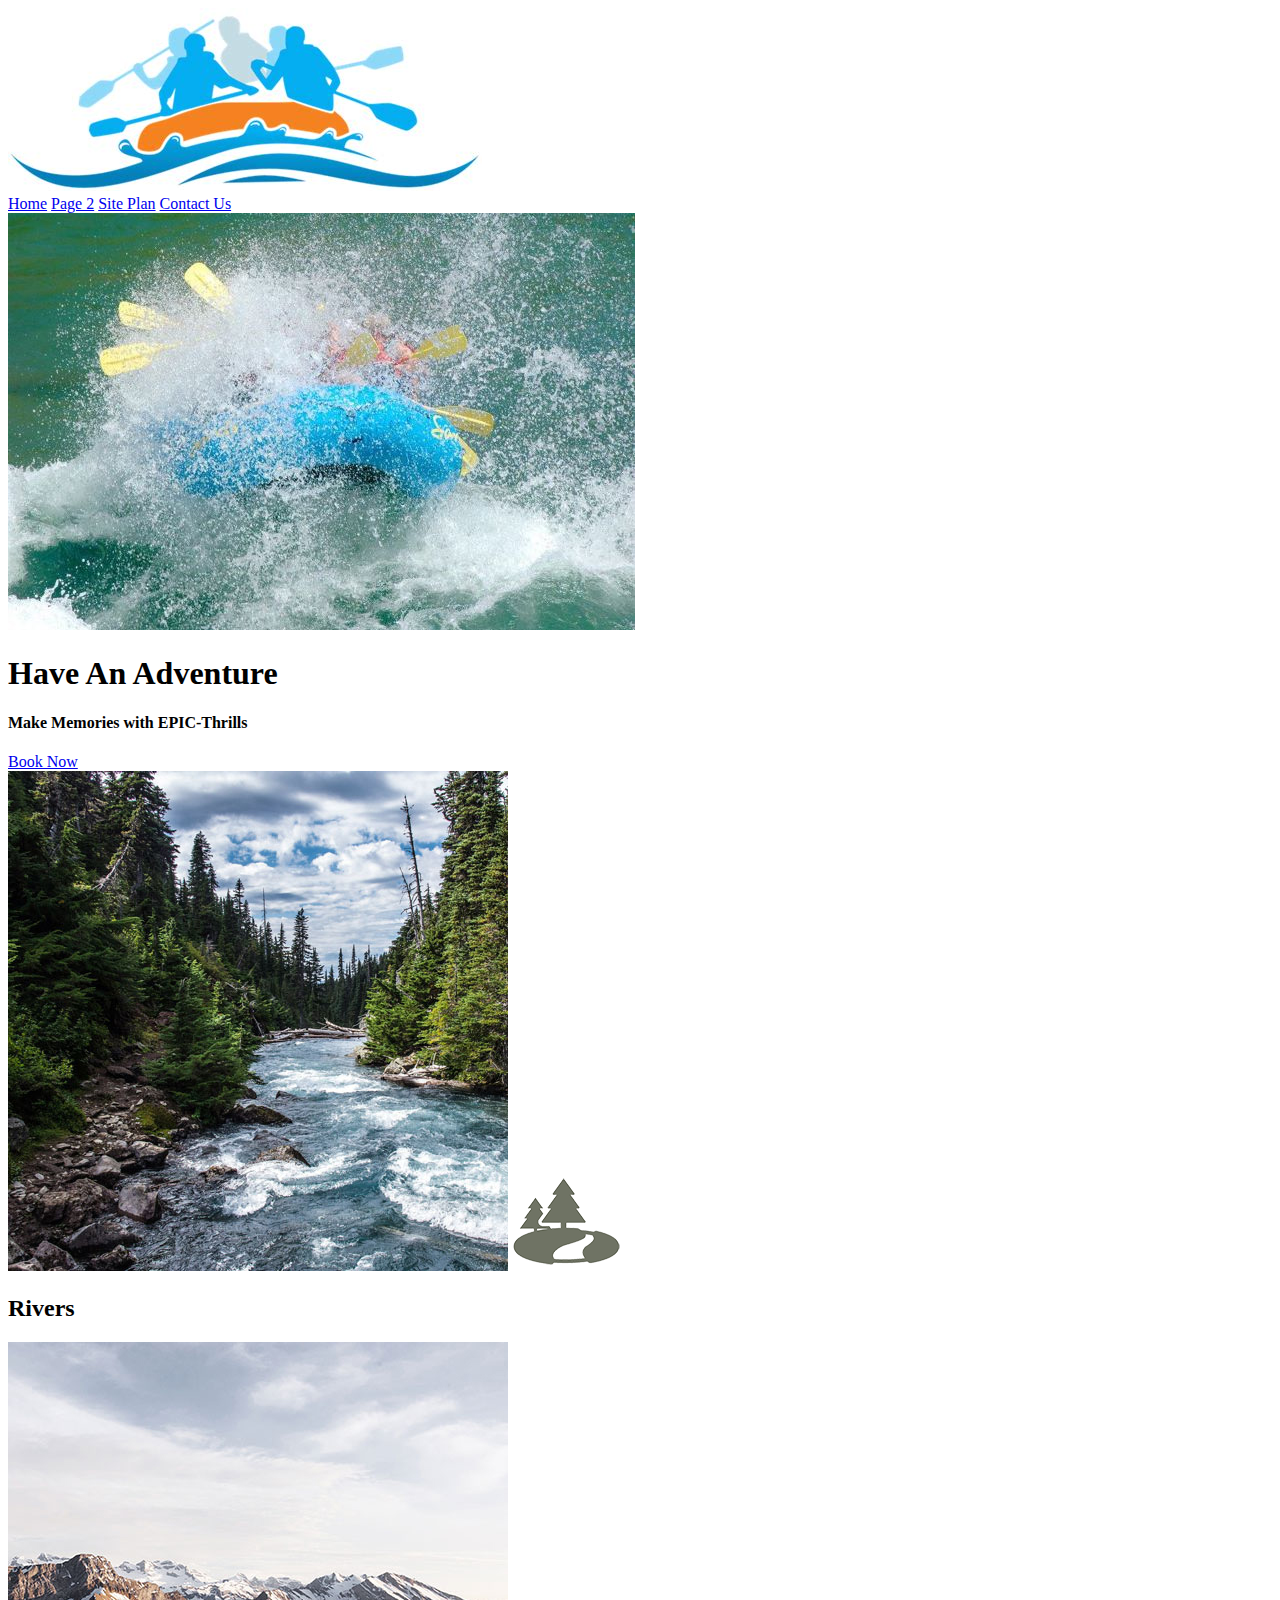
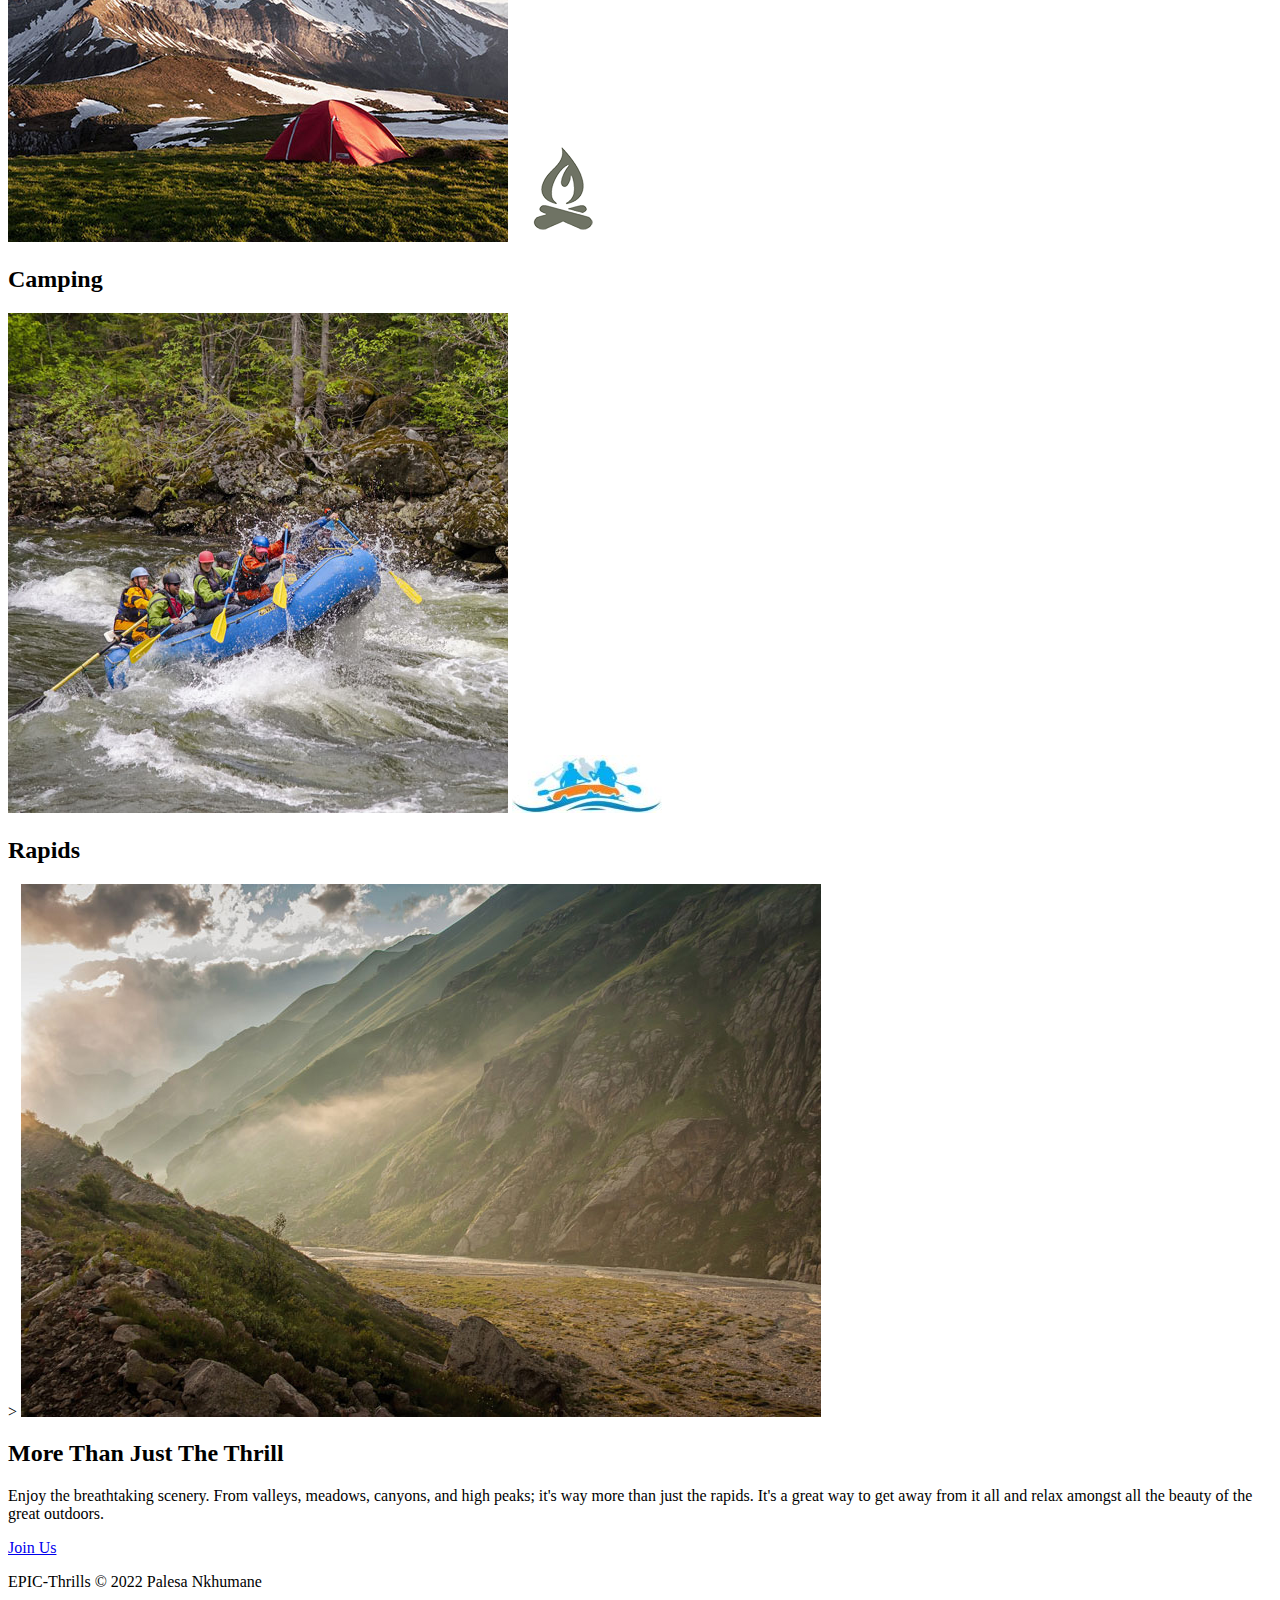
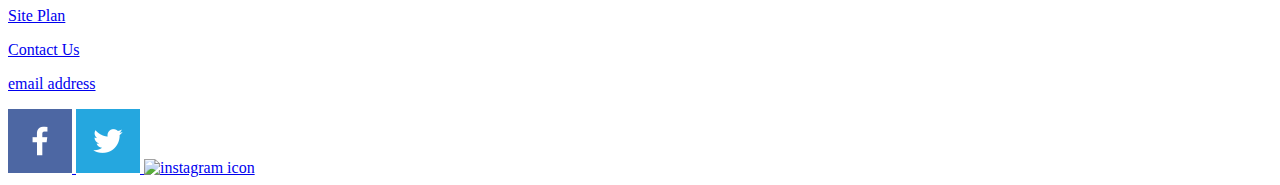
==== wwr/index.html @ 8d6c5cf0 "added photos and updated code" ====
<!DOCTYPE html>
<html lang="en">
<head>
    <meta charset="UTF-8">
    <meta http-equiv="X-UA-Compatible" content="IE=edge">
    <meta name="viewport" content="width=device-width, initial-scale=1.0">
    <title>Whitewater Rafting Vacations | EPIC-Thrills Adventures | Home</title>
</head>
<body>
    
    <header>
        <a id="logo link" href="index.html">
            <img class="logo" src="images/orange_raft_logo.jpg" alt="EPIC-Thrills Logo">
        </a>
        <nav>
            <a href="index.html">Home</a>
            <a href="#">Page 2</a>
            <a href="site-plan-rafting.html">Site Plan</a>
            <a href="contactus.html ">Contact Us</a>
        </nav>
    </header>  

    <div id="hero">
        <div id="hero-box">
            <img id="hero-img" src="images/white_water1.jpg" alt="people enjoying white water rafting">
        </div>

        <section id="hero-msg">
            <h1 class="home-title">Have An Adventure</h1>
            <h4>Make Memories with EPIC-Thrills </h4>
            <div class='button-box'>
                <a class='book' href="rates.html">Book Now</a>
            </div>
        </section>
    </div>

    <main class="home-grid">
        <section class="rivers-card">
            <img class="card-img" src="images/rivers.jpg" alt="river in forest">
            <img class="icon" src="images/river_icon.png" alt="river icon">
            <h2>Rivers</h2>
        </section>

        <section class="camping-card">
            <img class="card-img" src="images/camping.jpg" alt="tent in mountains">
            <img class="icon" src="images/fire_icon.png" alt="fire icon">
            <h2>Camping</h2>
        </section>

        <section class="rapids-card">
            <img class="card-img" src="images/rapids.jpg" alt="rafting boat">
            <img class="icon" src="images/icon_orange_raft.jpg" alt="oars icon">
            <h2>Rapids</h2>
        </section>>    

        <img class="mountains" src="images/mountains.jpg" alt="Misty mountains">
    <section class="msg">
        <h2>More Than Just The Thrill</h2>
        <p>Enjoy the breathtaking scenery. From valleys, meadows, canyons, and high peaks; it's way more than just the rapids. It's a great way to get away from it all and relax amongst all the beauty of the great outdoors. </p>
        <a class='join' href="rivers.html">Join Us</a>
    </section>     
    </main>

    <footer>
        <p>EPIC-Thrills &copy; 2022 Palesa Nkhumane</p>
        <p><a href="site-plan-rafting.html">Site Plan</a></p>
        <p><a href="contactus.html">Contact Us</a></p>
        <p><a href= "mailto:palesa@epicthrillsadventures.com"> email address </a></p>

        <div class="social">
            <a href="https://facebook.com">
                <img src="images/facebook.png" alt="fb icon">
            </a>
            <a href="https://twitter.com">
                <img src="images/twitter.png" alt="twitter icon">
            </a>
            <a href="https://instagram.com">
                <img src="images/instagram.png" alt="instagram icon">
            </a>
        </div>  
    </footer>

</body>
</html>
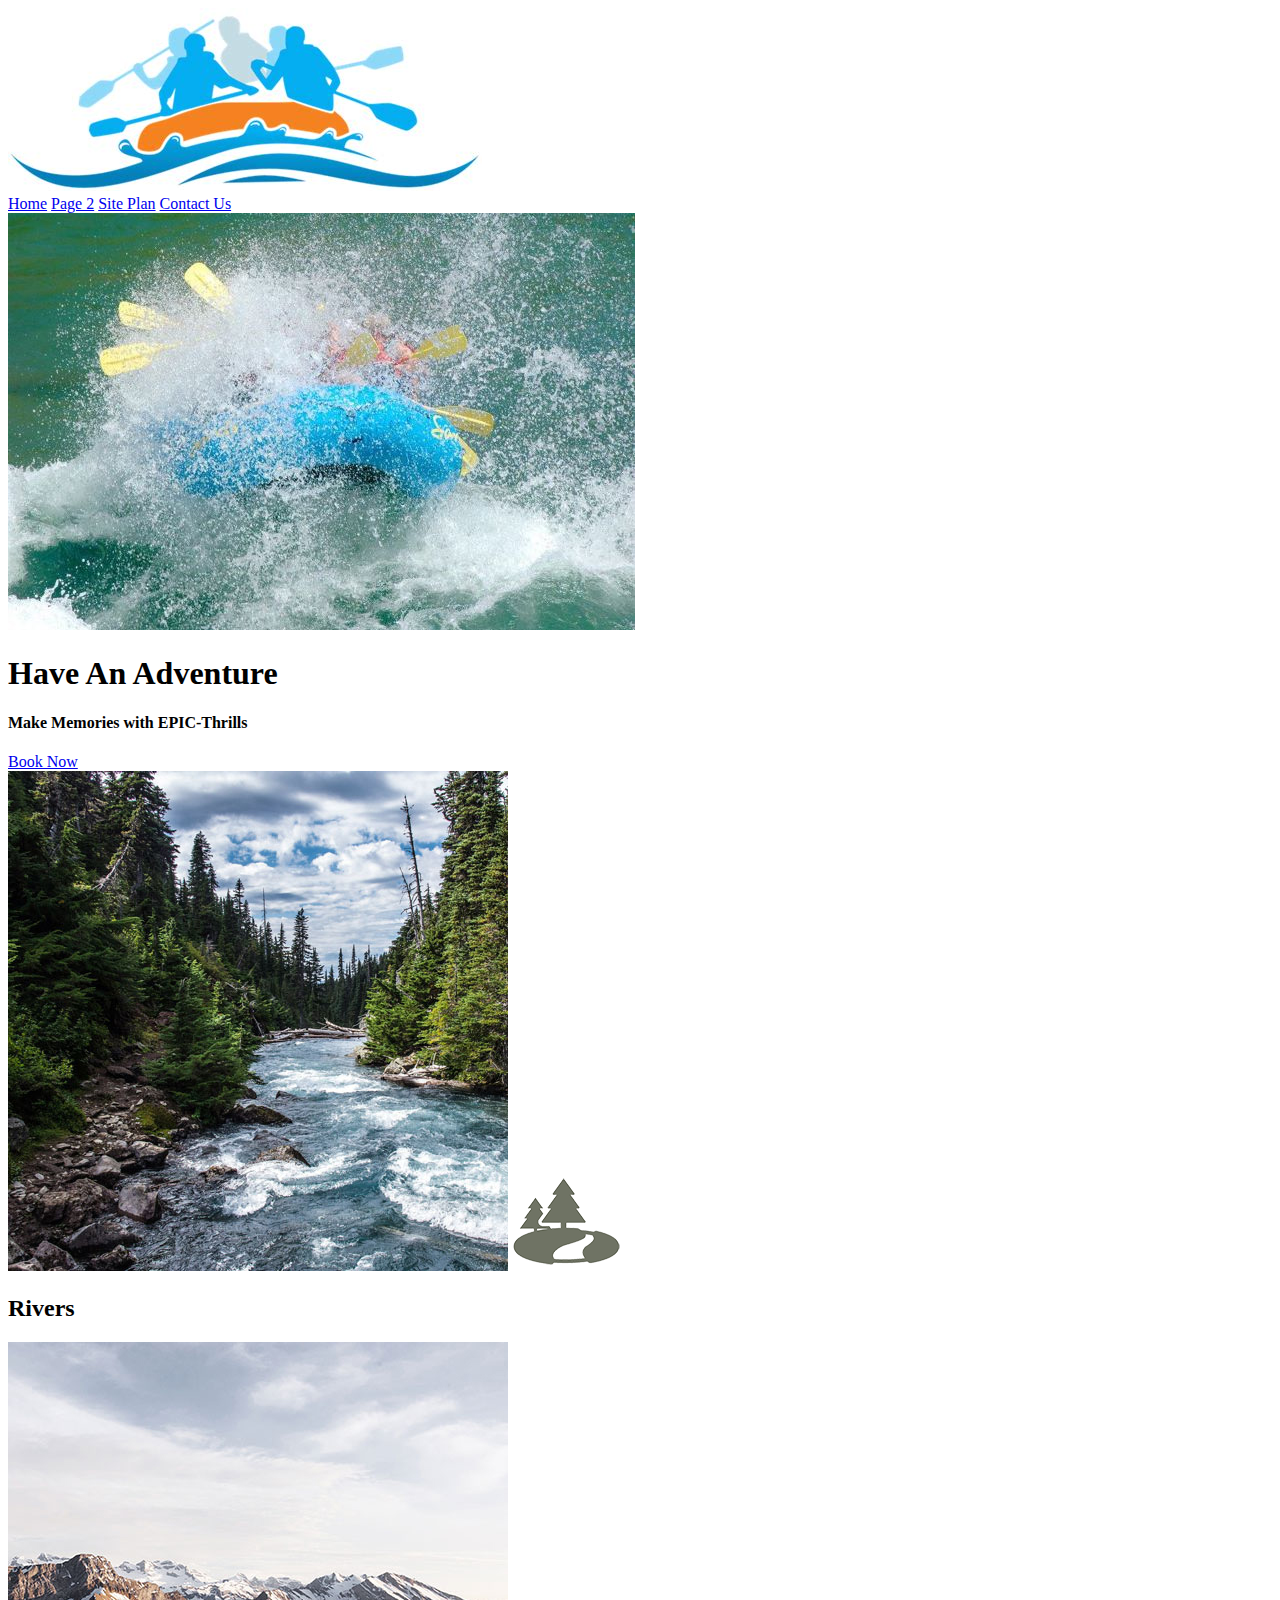
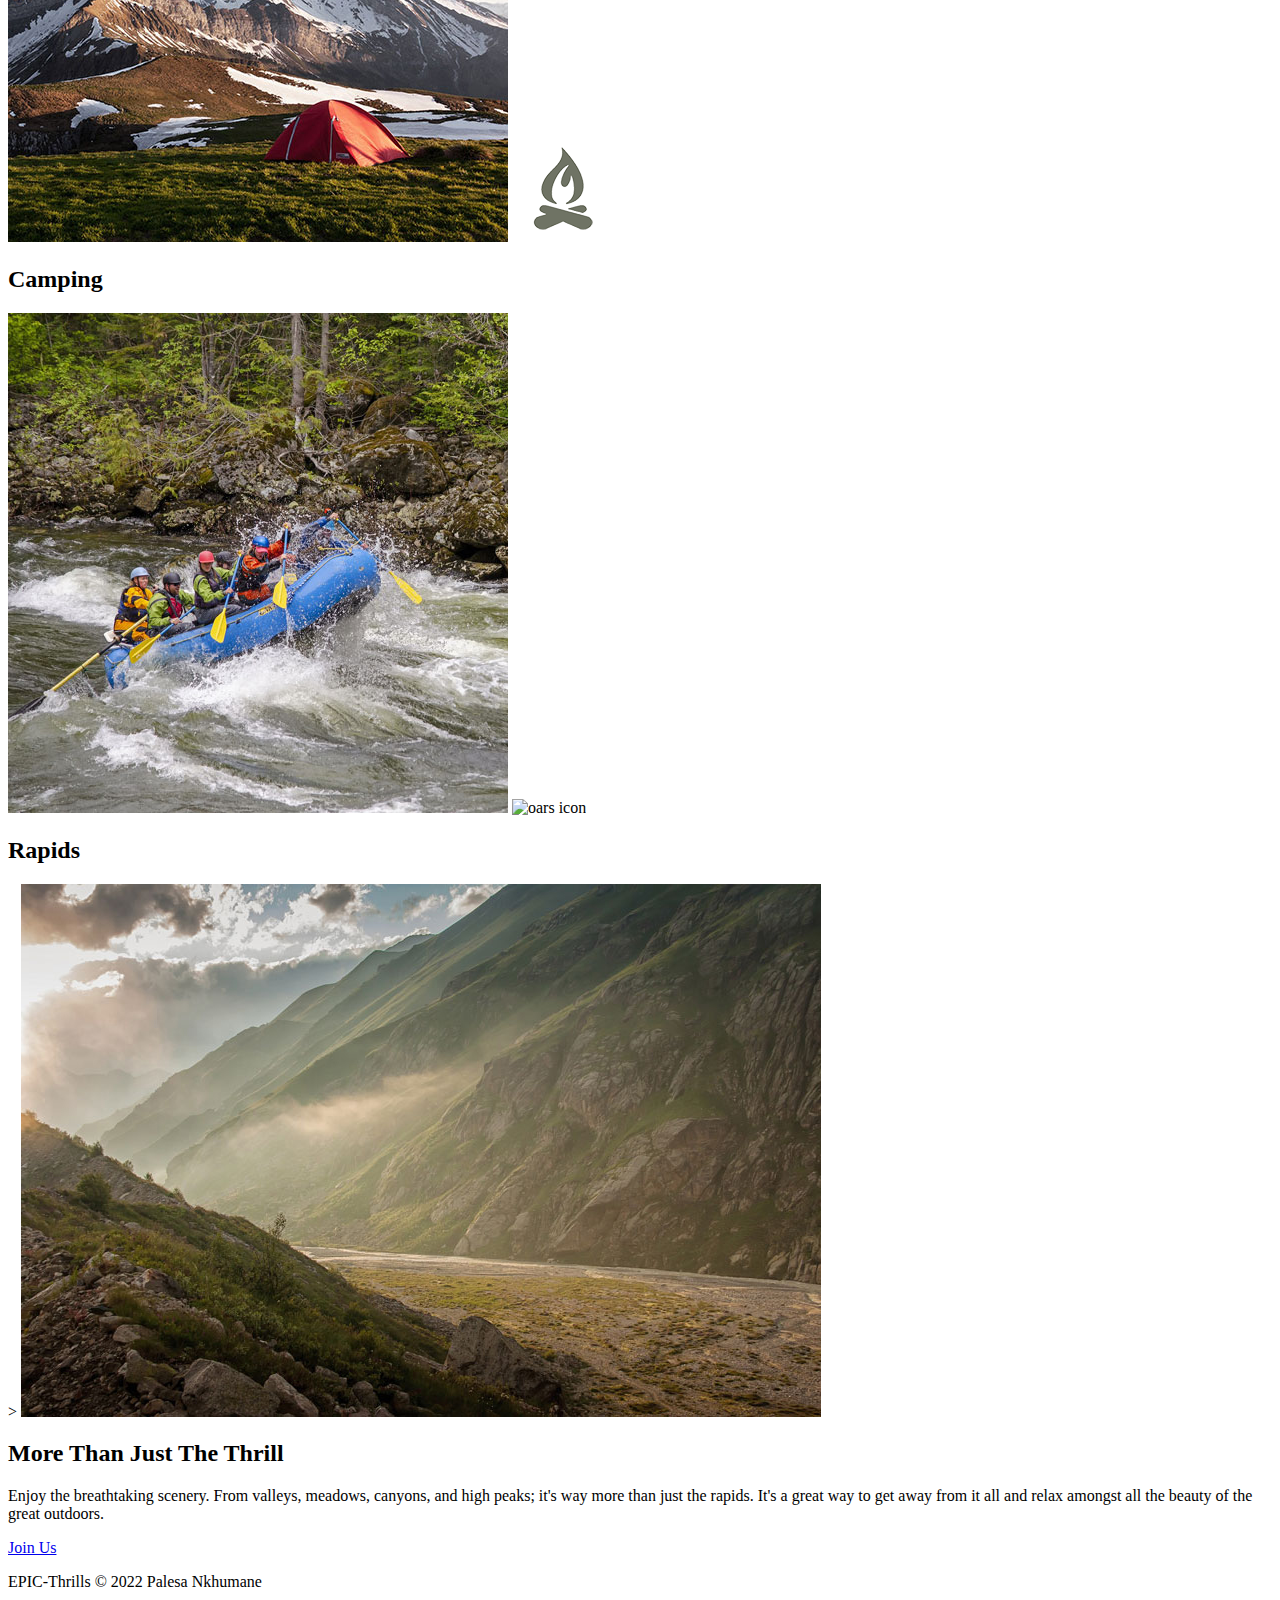
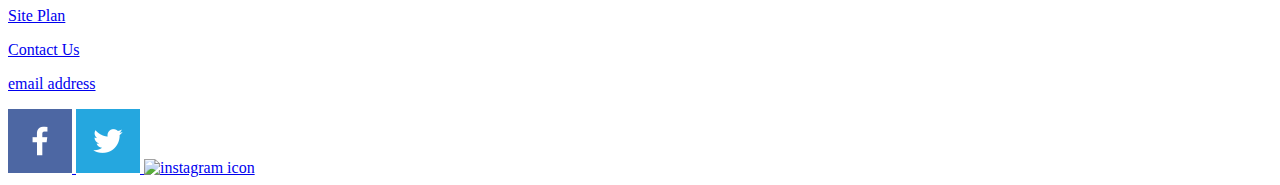
==== commit f35fdfea: "updates" ====
--- a/wwr/index.html
+++ b/wwr/index.html
@@ -49,7 +49,7 @@
 
         <section class="rapids-card">
             <img class="card-img" src="images/rapids.jpg" alt="rafting boat">
-            <img class="icon" src="images/icon_orange_raft.jpg" alt="oars icon">
+            <img class="icon" src="images/oars.png" alt="oars icon">
             <h2>Rapids</h2>
         </section>>    
 
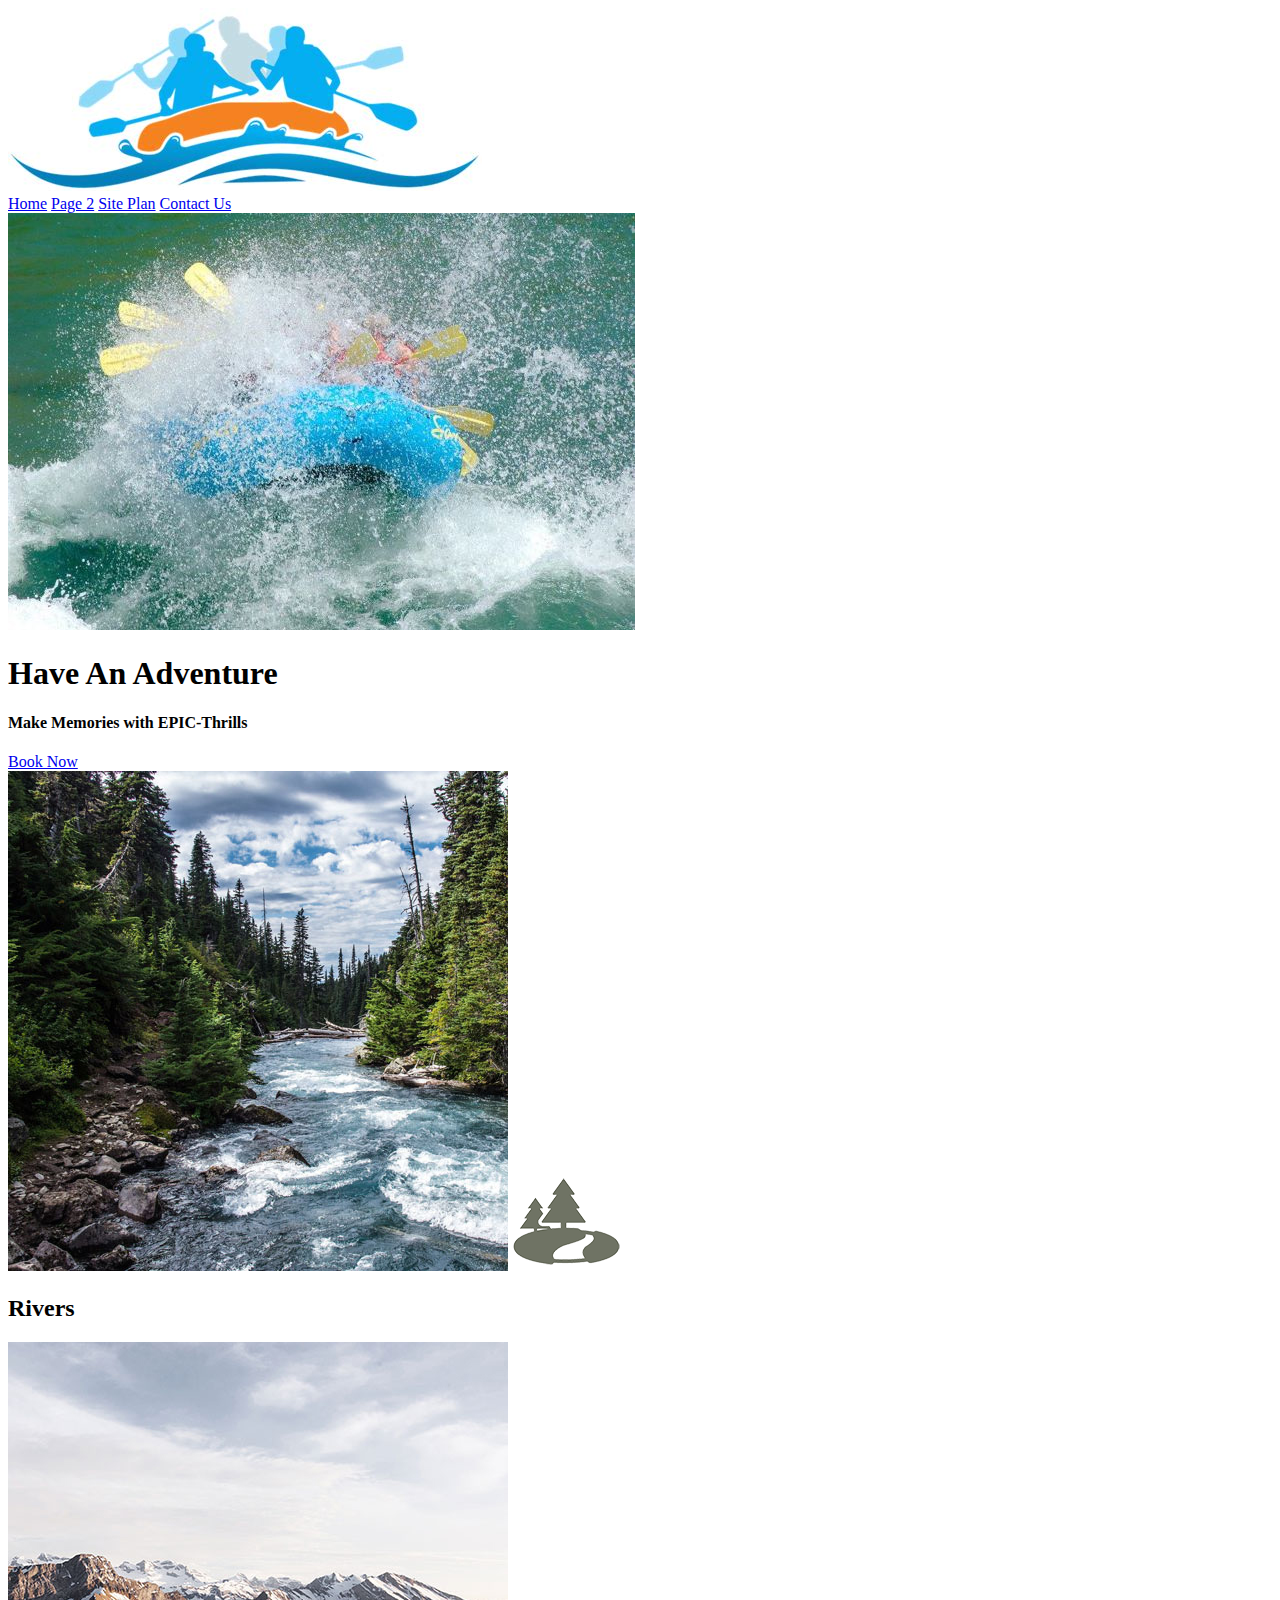
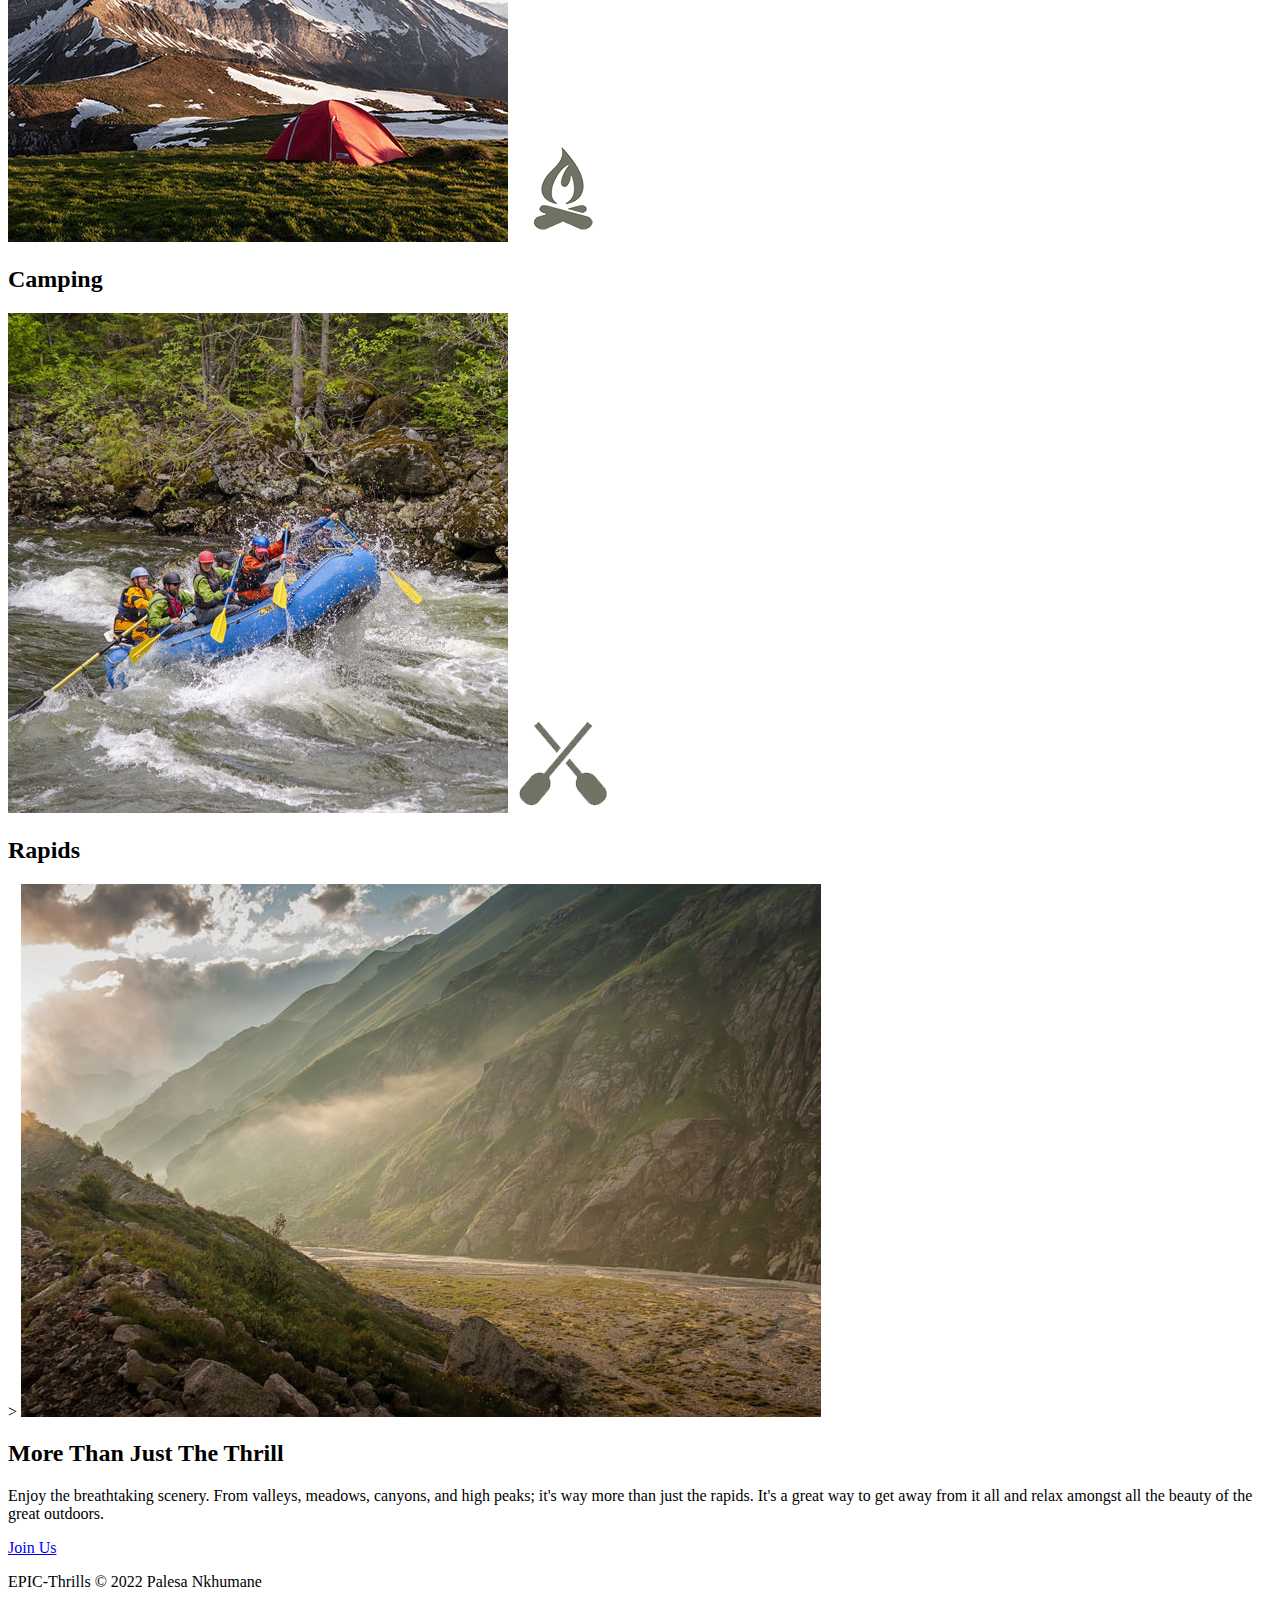
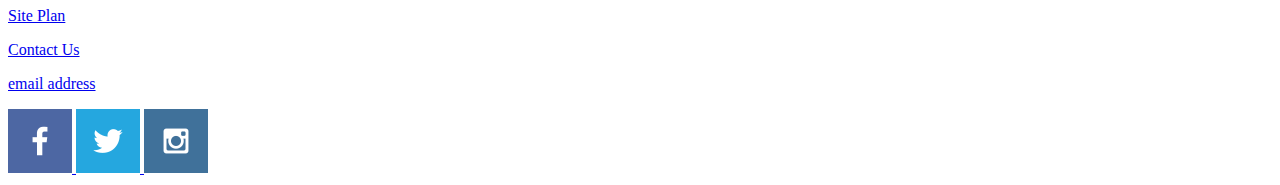
==== commit f91aeea5: "errors" ====
--- a/wwr/index.html
+++ b/wwr/index.html
@@ -9,7 +9,7 @@
 <body>
     
     <header>
-        <a id="logo link" href="index.html">
+        <a id="logo_link" href="index.html">
             <img class="logo" src="images/orange_raft_logo.jpg" alt="EPIC-Thrills Logo">
         </a>
         <nav>
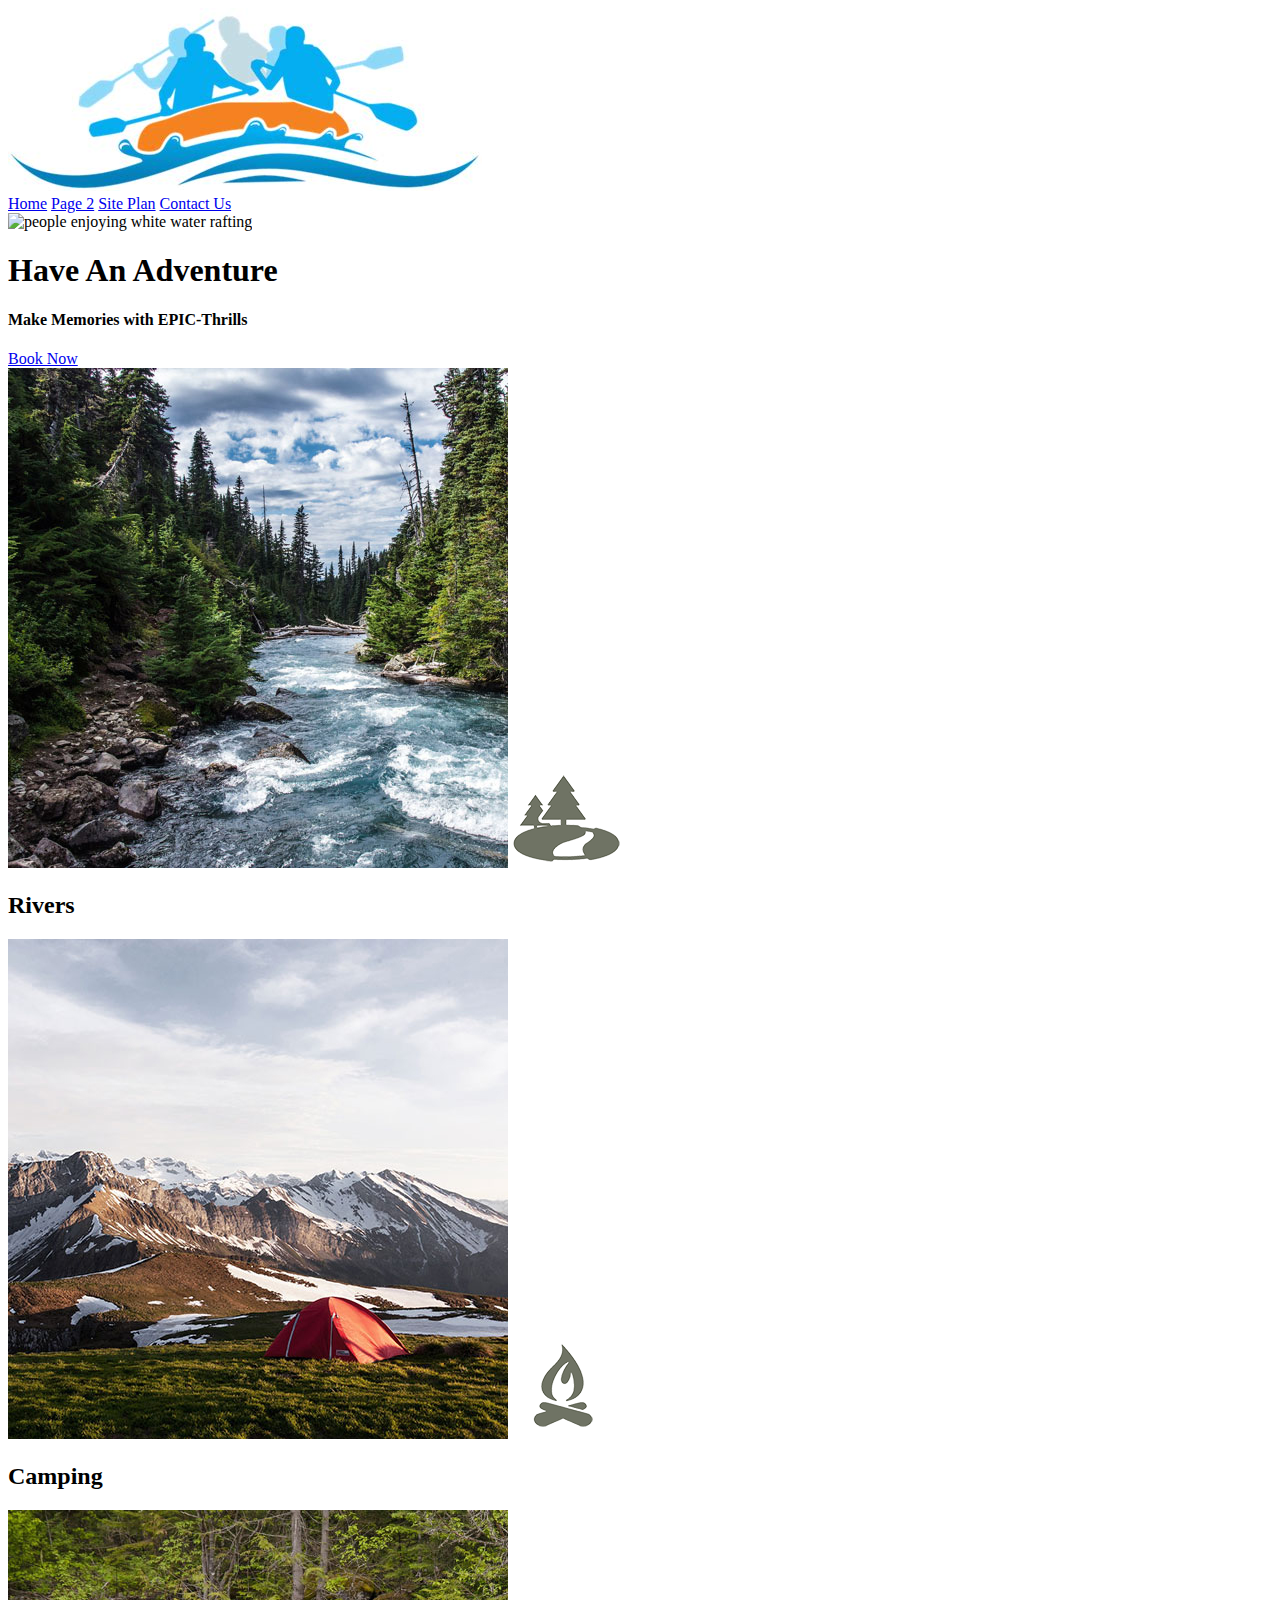
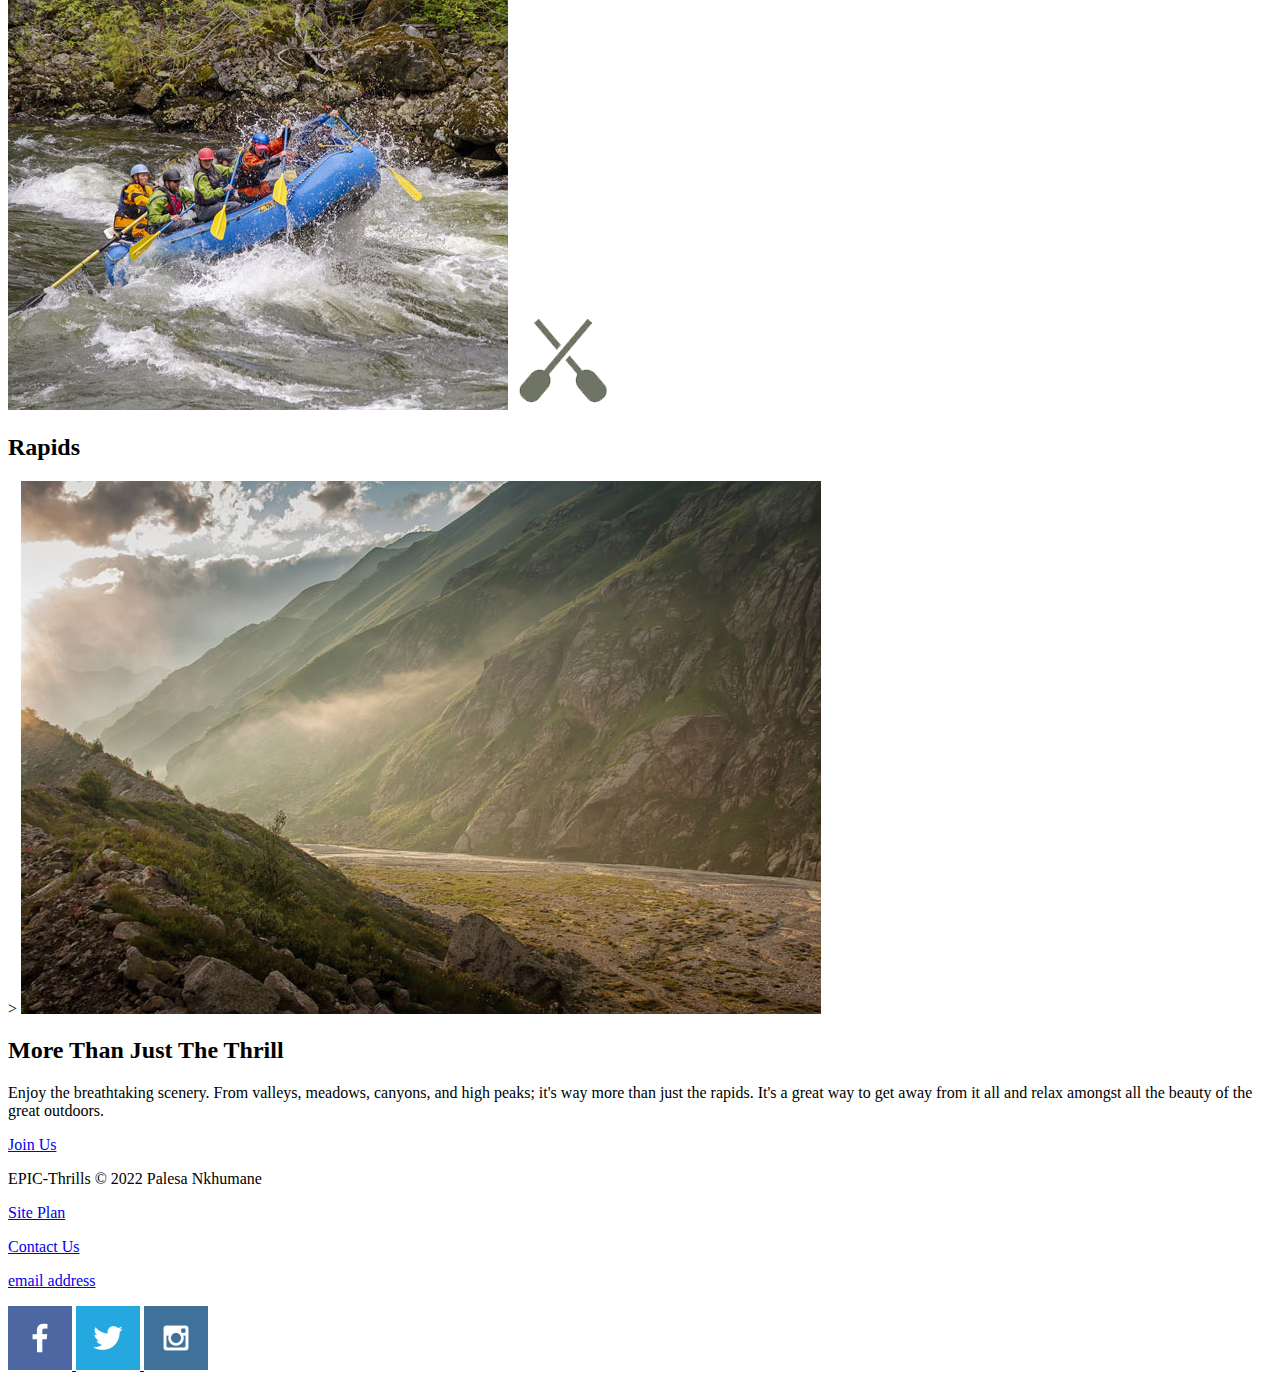
==== commit 99e4598a: "new photo" ====
--- a/wwr/index.html
+++ b/wwr/index.html
@@ -22,7 +22,7 @@
 
     <div id="hero">
         <div id="hero-box">
-            <img id="hero-img" src="images/white_water1.jpg" alt="people enjoying white water rafting">
+            <img id="hero-img" src="images/rafting.jpg" alt="people enjoying white water rafting">
         </div>
 
         <section id="hero-msg">
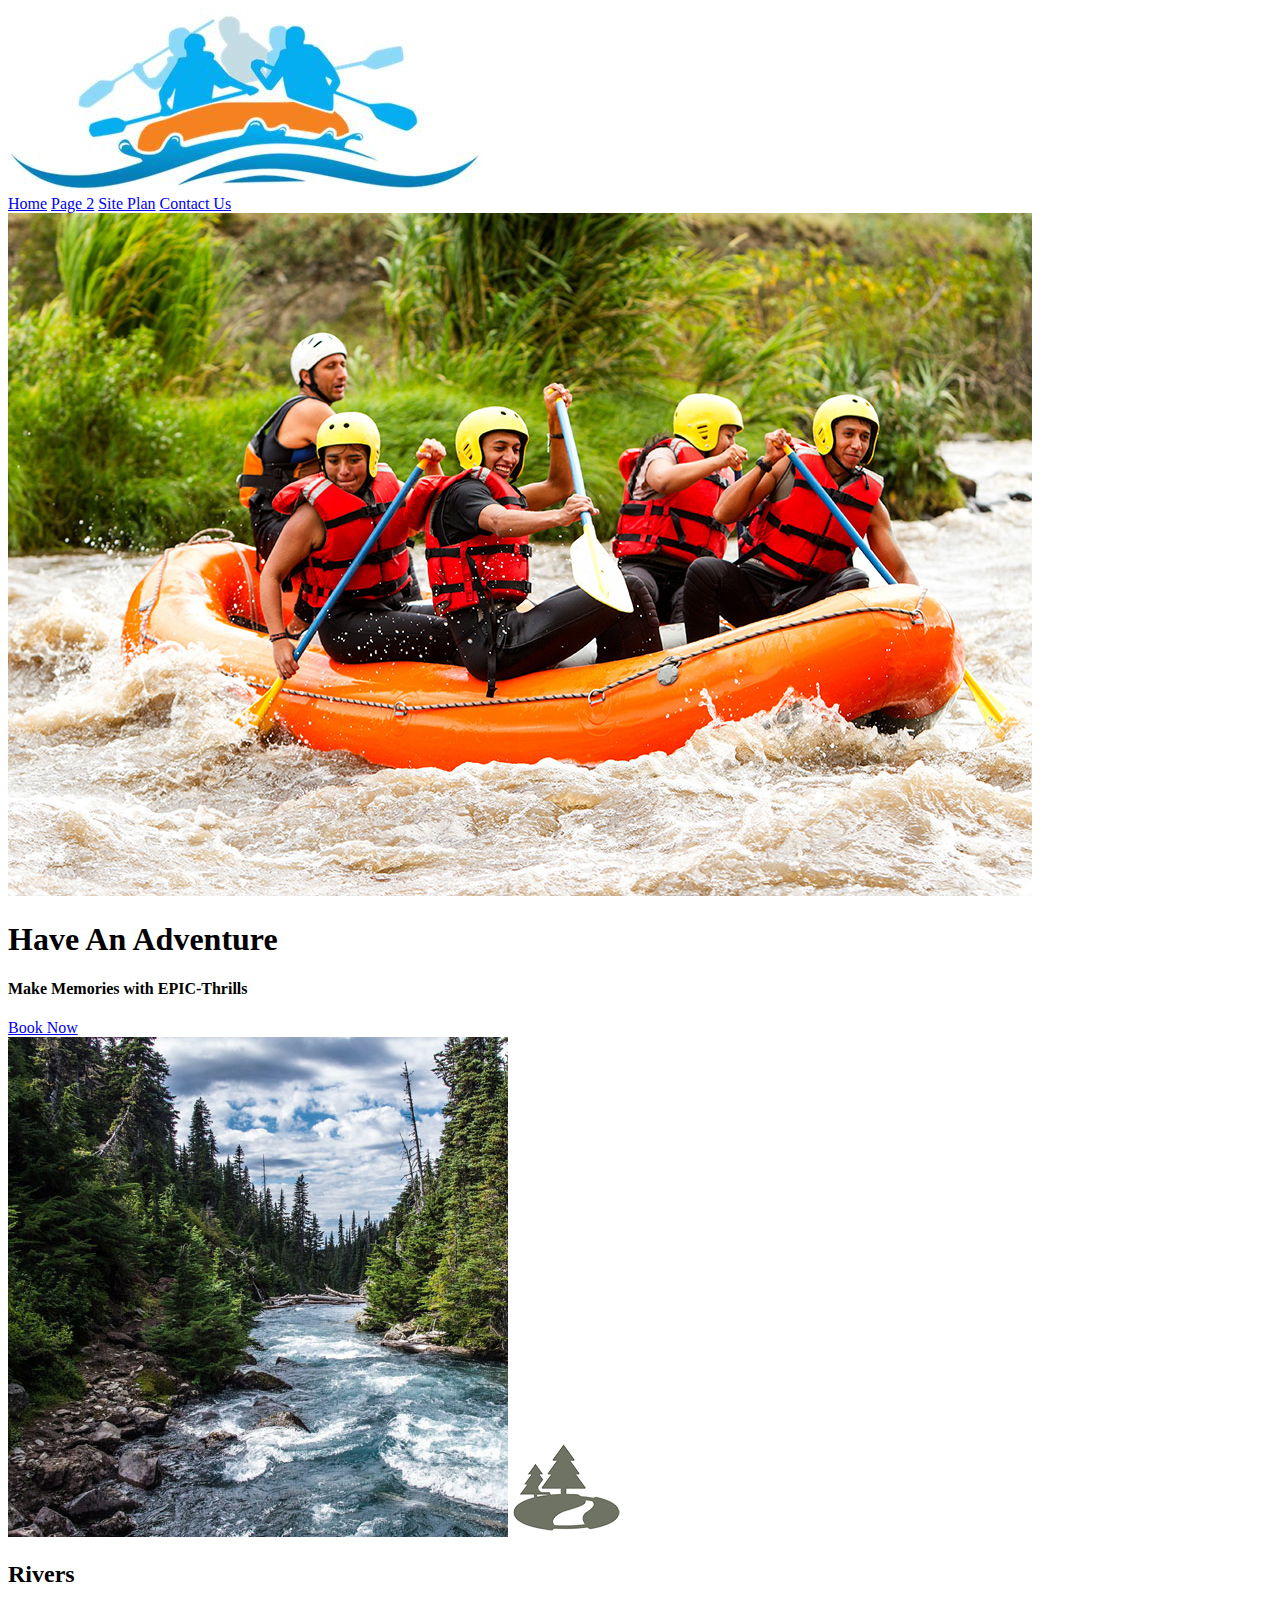
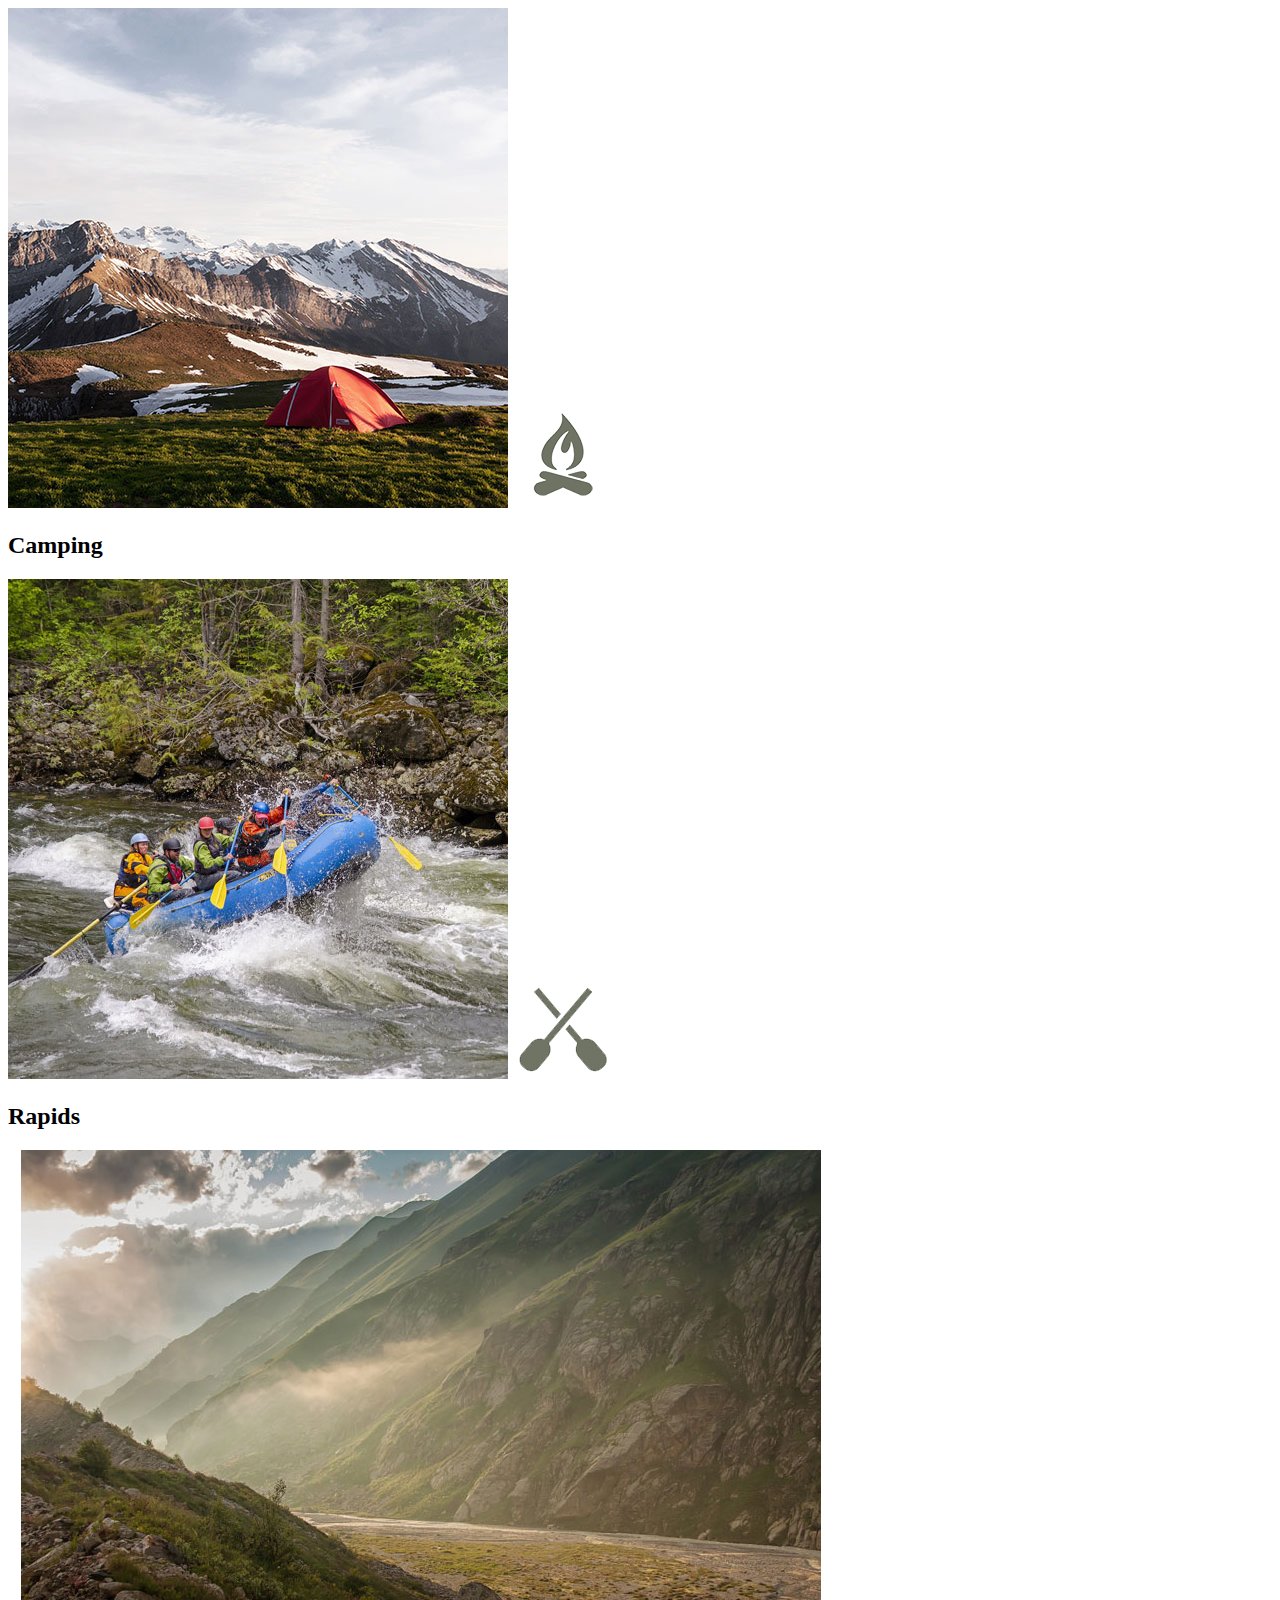
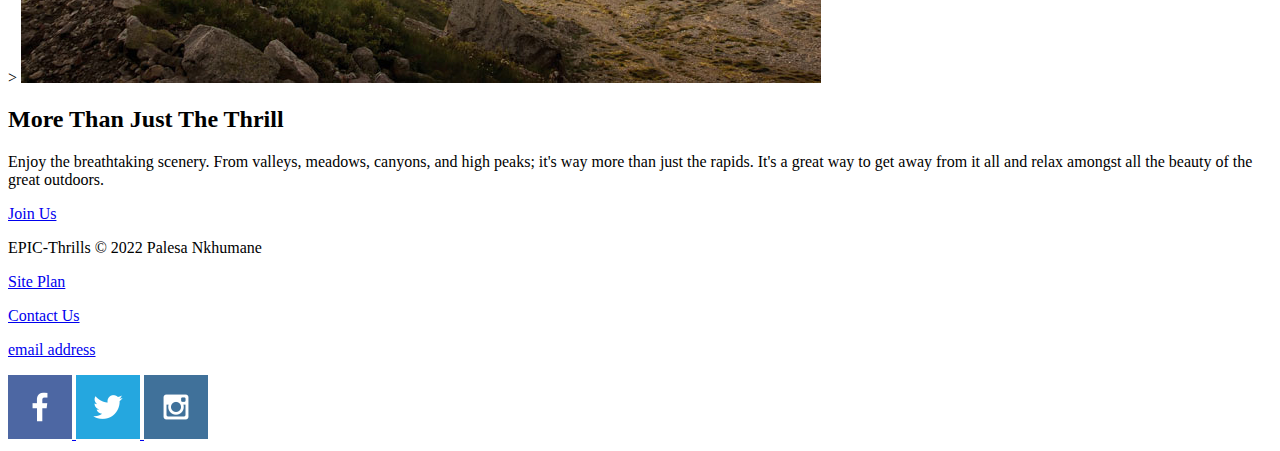
==== commit 0583a4a8: "link to css" ====
--- a/wwr/index.html
+++ b/wwr/index.html
@@ -5,6 +5,7 @@
     <meta http-equiv="X-UA-Compatible" content="IE=edge">
     <meta name="viewport" content="width=device-width, initial-scale=1.0">
     <title>Whitewater Rafting Vacations | EPIC-Thrills Adventures | Home</title>
+    <link rel="stylesheet" href="styles/style.css">
 </head>
 <body>
     
@@ -68,13 +69,13 @@
         <p><a href= "mailto:palesa@epicthrillsadventures.com"> email address </a></p>
 
         <div class="social">
-            <a href="https://facebook.com">
+            <a href="https://facebook.com" target="_blank">
                 <img src="images/facebook.png" alt="fb icon">
             </a>
-            <a href="https://twitter.com">
+            <a href="https://twitter.com" target="_blank">
                 <img src="images/twitter.png" alt="twitter icon">
             </a>
-            <a href="https://instagram.com">
+            <a href="https://instagram.com" target="_blank">
                 <img src="images/instagram.png" alt="instagram icon">
             </a>
         </div>  
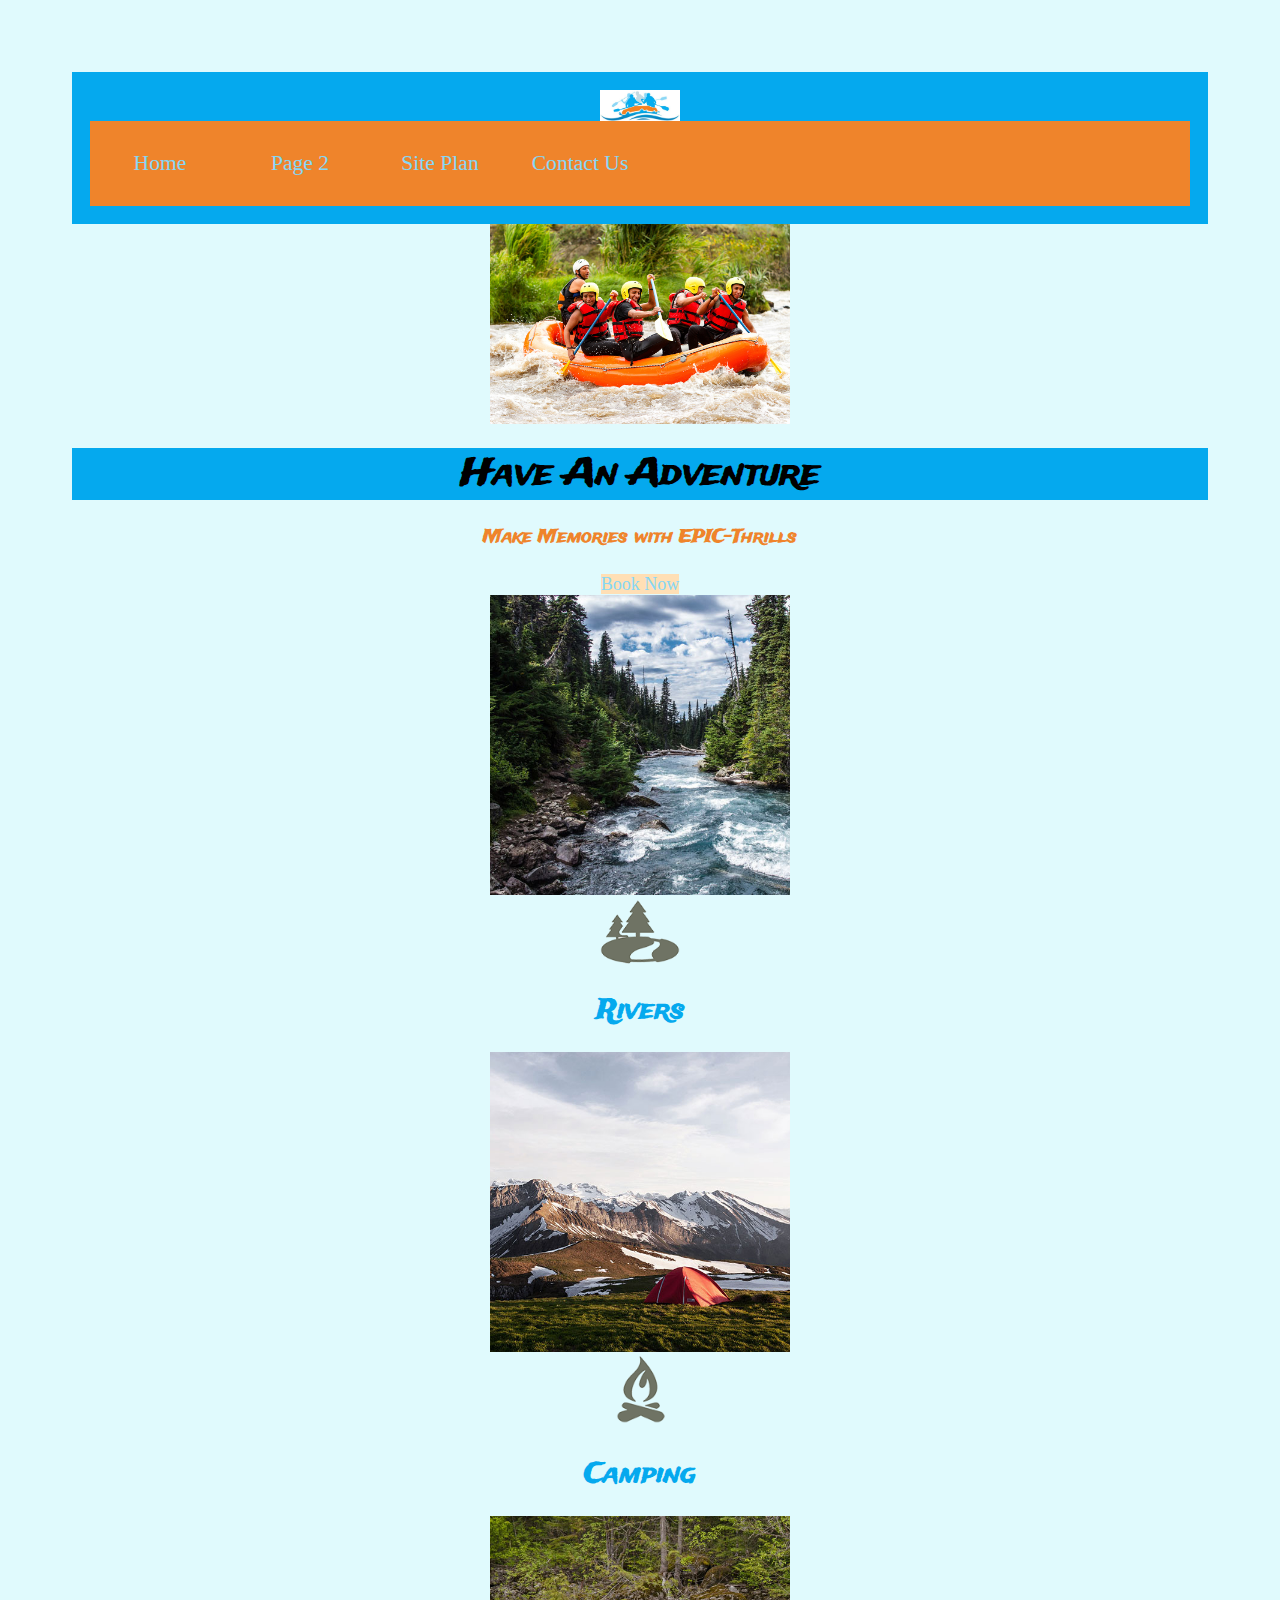
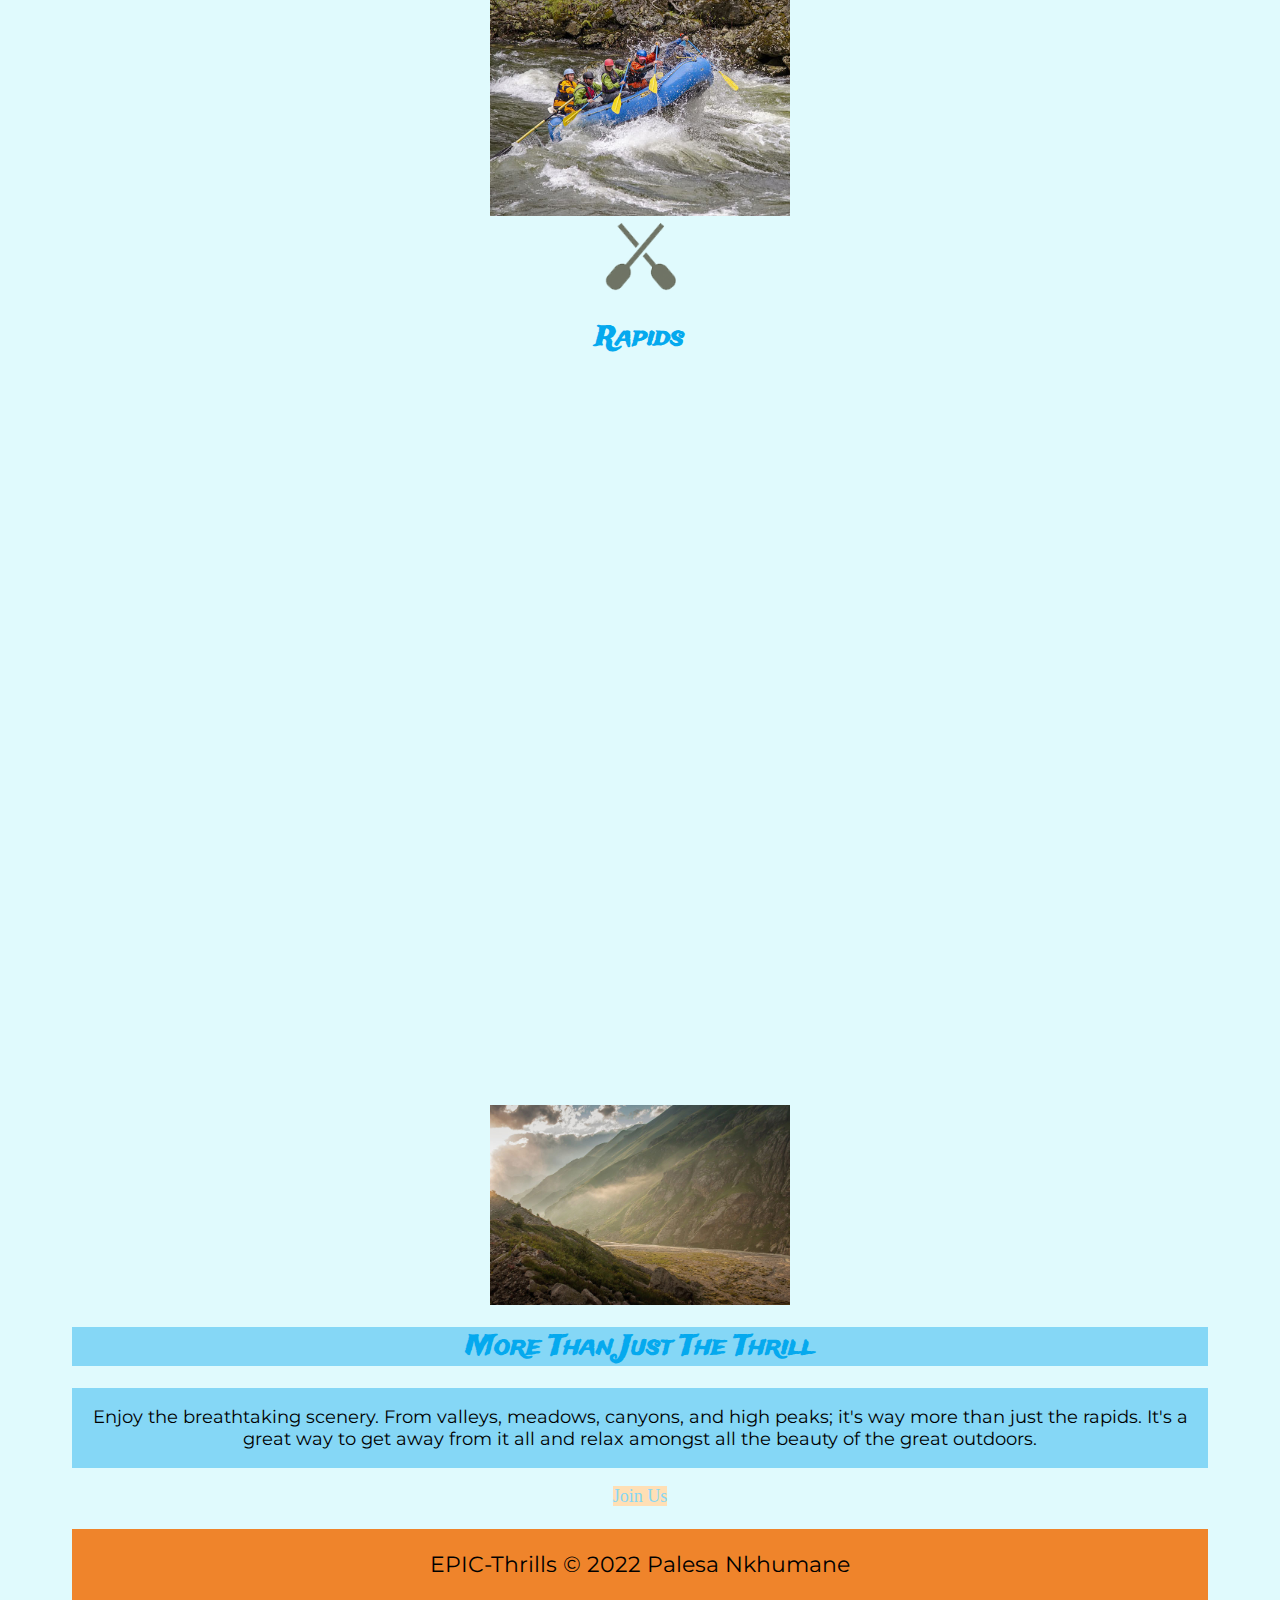
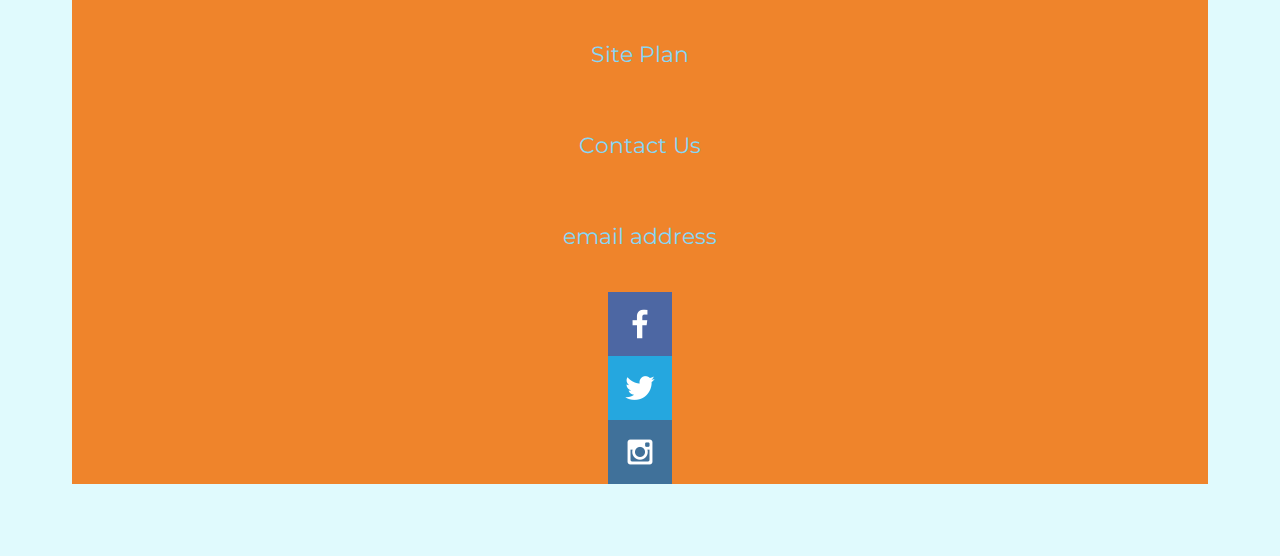
==== commit ffc044d7: "w4 work" ====
--- a/wwr/index.html
+++ b/wwr/index.html
@@ -5,81 +5,90 @@
     <meta http-equiv="X-UA-Compatible" content="IE=edge">
     <meta name="viewport" content="width=device-width, initial-scale=1.0">
     <title>Whitewater Rafting Vacations | EPIC-Thrills Adventures | Home</title>
+    <link rel="stylesheet" href="styles/site-plan-rafting.css">
     <link rel="stylesheet" href="styles/style.css">
 </head>
 <body>
+    <div id="content">
     
-    <header>
-        <a id="logo_link" href="index.html">
-            <img class="logo" src="images/orange_raft_logo.jpg" alt="EPIC-Thrills Logo">
-        </a>
-        <nav>
-            <a href="index.html">Home</a>
-            <a href="#">Page 2</a>
-            <a href="site-plan-rafting.html">Site Plan</a>
-            <a href="contactus.html ">Contact Us</a>
-        </nav>
-    </header>  
+        <header>
+            <a id="logo_link" href="index.html">
+                <img class="logo" src="images/orange_raft_logo.jpg" alt="EPIC-Thrills Logo">
+            </a>
+            <nav>
+                <a href="index.html">Home</a>
+                <a href="#">Page 2</a>
+                <a href="site-plan-rafting.html">Site Plan</a>
+                <a href="contactus.html ">Contact Us</a>
+            </nav>
+        </header>  
 
-    <div id="hero">
-        <div id="hero-box">
-            <img id="hero-img" src="images/rafting.jpg" alt="people enjoying white water rafting">
+        <div id="hero">
+            <div id="hero-box">
+                <img id="hero-img" src="images/rafting.jpg" alt="people enjoying white water rafting">
+            </div>
+
+            <section id="hero-msg">
+                <h1 class="home-title">Have An Adventure</h1>
+                <h4>Make Memories with EPIC-Thrills </h4>
+                <div class='button-box'>
+                    <a class='book' href="rates.html">Book Now</a>
+                </div>
+            </section>
+            
         </div>
 
-        <section id="hero-msg">
-            <h1 class="home-title">Have An Adventure</h1>
-            <h4>Make Memories with EPIC-Thrills </h4>
-            <div class='button-box'>
-                <a class='book' href="rates.html">Book Now</a>
-            </div>
-        </section>
+        <main class="home-grid">
+            <section class="rivers-card">
+                <img class="card-img" src="images/rivers.jpg" alt="river in forest">
+                <img class="icon" src="images/river_icon.png" alt="river icon">
+                <h2>Rivers</h2>
+            </section>
+
+            <section class="camping-card">
+                <img class="card-img" src="images/camping.jpg" alt="tent in mountains">
+                <img class="icon" src="images/fire_icon.png" alt="fire icon">
+                <h2>Camping</h2>
+            </section>
+
+            <section class="rapids-card">
+                <img class="card-img" src="images/rapids.jpg" alt="rafting boat">
+                <img class="icon" src="images/oars.png" alt="oars icon">
+                <h2>Rapids</h2>
+            </section>
+            
+            <div id=background></div>
+
+            <img class="mountains" src="images/mountains.jpg" alt="Misty mountains">
+            <section class="msg">
+            <h2>More Than Just The Thrill</h2>
+            <p>Enjoy the breathtaking scenery. From valleys, meadows, canyons, and high peaks; it's way more than just the rapids. It's a great way to get away from it all and relax amongst all the beauty of the great outdoors. </p>
+            <a class='join' href="rivers.html">Join Us</a>
+            </section>     
+        </main>
+
+        <footer>
+            <p>EPIC-Thrills &copy; 2022 Palesa Nkhumane</p>
+            <p><a href="site-plan-rafting.html">Site Plan</a></p>
+            <p><a href="contactus.html">Contact Us</a></p>
+            <p><a href= "mailto:palesa@epicthrillsadventures.com"> email address </a></p>
+
+            <div class="social">
+                <a href="https://facebook.com" target="_blank">
+                    <img src="images/facebook.png" alt="fb icon">
+                </a>
+                <a href="https://twitter.com" target="_blank">
+                    <img src="images/twitter.png" alt="twitter icon">
+                </a>
+                <a href="https://instagram.com" target="_blank">
+                    <img src="images/instagram.png" alt="instagram icon">
+                </a>
+           
+            </div>  
+        
+        </footer>
+    
     </div>
-
-    <main class="home-grid">
-        <section class="rivers-card">
-            <img class="card-img" src="images/rivers.jpg" alt="river in forest">
-            <img class="icon" src="images/river_icon.png" alt="river icon">
-            <h2>Rivers</h2>
-        </section>
-
-        <section class="camping-card">
-            <img class="card-img" src="images/camping.jpg" alt="tent in mountains">
-            <img class="icon" src="images/fire_icon.png" alt="fire icon">
-            <h2>Camping</h2>
-        </section>
-
-        <section class="rapids-card">
-            <img class="card-img" src="images/rapids.jpg" alt="rafting boat">
-            <img class="icon" src="images/oars.png" alt="oars icon">
-            <h2>Rapids</h2>
-        </section>>    
-
-        <img class="mountains" src="images/mountains.jpg" alt="Misty mountains">
-    <section class="msg">
-        <h2>More Than Just The Thrill</h2>
-        <p>Enjoy the breathtaking scenery. From valleys, meadows, canyons, and high peaks; it's way more than just the rapids. It's a great way to get away from it all and relax amongst all the beauty of the great outdoors. </p>
-        <a class='join' href="rivers.html">Join Us</a>
-    </section>     
-    </main>
-
-    <footer>
-        <p>EPIC-Thrills &copy; 2022 Palesa Nkhumane</p>
-        <p><a href="site-plan-rafting.html">Site Plan</a></p>
-        <p><a href="contactus.html">Contact Us</a></p>
-        <p><a href= "mailto:palesa@epicthrillsadventures.com"> email address </a></p>
-
-        <div class="social">
-            <a href="https://facebook.com" target="_blank">
-                <img src="images/facebook.png" alt="fb icon">
-            </a>
-            <a href="https://twitter.com" target="_blank">
-                <img src="images/twitter.png" alt="twitter icon">
-            </a>
-            <a href="https://instagram.com" target="_blank">
-                <img src="images/instagram.png" alt="instagram icon">
-            </a>
-        </div>  
-    </footer>
 
 </body>
 </html>--- a/wwr/styles/site-plan-rafting.css
+++ b/wwr/styles/site-plan-rafting.css
@@ -0,0 +1,165 @@
+
+/* if you are using any Google fonts change the font names below to your fonts. 
+Any spaces in your font name should be replaced with a +. 
+Fonts are separated by a & */
+@import url('https://fonts.googleapis.com/css2?family=Montserrat&family=Roboto&family=Trade+Winds&display=swap');
+
+:root {
+  /* change the values below to your colors from your palette */
+  --primary-color: #ef842b;
+  --secondary-color: #85d7f6;
+  --accent1-color: #05a9ee;
+  --accent2-color: #ffffff;
+
+  /* change the values below to your chosen font(s) */
+  --heading-font: "Trade Winds";
+  --paragraph-font: Montserrat, Roboto, Lato;
+
+  /* these colors below should be chosen from among your palette colors above */
+  --headline-color-on-white: #05a9ee;  /* headlines on a white background */ 
+  --headline-color-on-color: #0a0a0a; /* headlines on a colored background */ 
+  --paragraph-color-on-white: #85d7f6; /* paragraph text on a white background */ 
+  --paragraph-color-on-color: #0a0a0a; /* paragraph text on a colored background */ 
+  --paragraph-background-color: #85d7f6;
+  --nav-link-color: #85d7f6;
+  --nav-background-color: #ef842b;
+  --nav-hover-link-color: #05a9ee;
+  --nav-hover-background-color: #ffffff;
+}
+
+
+/*  Look around below...but DON'T CHANGE ANYTHING! */
+
+body {
+  max-width: 960px;
+  margin: 0 auto;
+  padding: 4em;
+  font-size: 18px;
+  text-align: center;
+}
+img {
+  display: block;
+  margin: 0 auto;
+  max-width: 300px;
+}
+h1, h2, h3, h4, h5, h6 {
+  font-family: var(--heading-font);
+  color: var(--headline-color-on-white);
+}
+h2 {
+  text-align: center;
+}
+hr {
+  height: 3px;
+  margin: 35px 0;
+  background: var(--accent1-color);
+}
+header {
+  padding: 1em;
+  text-align: center;
+  color: var(--paragraph-color-on-color);
+  background-color: var(--paragraph-background-color);
+}
+header > h1, header > h2 {
+  color: var(--headline-color-on-color);
+}
+p {
+  font-family: var(--paragraph-font);
+  color: var(--paragraph-color);
+  padding: 1em;
+}
+.colors {
+  width: 100%;
+  min-width: 350px;
+  margin: 30px auto;
+  text-align: center;
+}
+.colors th {
+  background-color: #999;
+}
+.colors td{
+  width: 25%;
+  height: 3em;
+}
+.primary {
+  background-color: var(--primary-color);
+}
+.secondary {
+  background-color: var(--secondary-color);
+}
+.accent1 {
+  background-color: var(--accent1-color);
+}
+.accent2{
+  background-color: var(--accent2-color);
+}
+p.colored {
+  background-color: var(--paragraph-background-color);
+  color: var(--paragraph-color-on-color);
+}
+nav {
+  background-color: var(--nav-background-color);
+  line-height: 3em;
+  text-align: center;
+  font-size: 1.2em;
+}
+nav  {
+  list-style-type: none;
+  display: flex;
+}
+nav a {
+  padding:1em;
+  min-width: 120px;
+  text-decoration: none;
+  padding: 10px;
+}
+nav a:link, nav a:visited {
+  color: var(--nav-link-color);
+}
+nav a:hover {
+  color: var(--nav-hover-link-color);
+  background-color: var(--nav-hover-background-color);
+}
+.sitemap {
+  display: grid;
+  justify-content: center;
+
+  grid-template-columns: repeat(6, 15%);
+  grid-template-rows: 3em 1.5em 1.5em 3em;
+  grid-template-areas: ". . home home . ."
+    ". . . top . ."
+    ". left left right right ."
+    "page2 page2 . . page3 page3";
+}
+.sitemap > div {
+  text-align: center;
+}
+.sm-home {
+  grid-area: home;
+  background-color: #ccc;
+  line-height: 3em;
+}
+.sm-page2 {
+  grid-area: page2;
+  background-color: #ccc;
+  line-height: 3em;
+}
+.sm-page3 {
+  grid-area: page3;
+  background-color: #ccc;
+  line-height: 3em;
+}
+.top {
+  grid-area: top;
+  border-left: 1px solid;
+}
+.left {
+  grid-area: left;
+  border-top: 1px solid;
+  border-left: 1px solid;
+}
+.right {
+  grid-area: right;
+  border-top: 1px solid;
+  border-right: 1px solid;
+}--- a/wwr/styles/style.css
+++ b/wwr/styles/style.css
@@ -0,0 +1,140 @@
+header {
+    background-color: #05a9ee;
+    color: black;
+}
+
+body {
+    max-width: 1600px;
+    margin: 0 auto;
+    padding: 4em;
+    font-size: 18px;
+    text-align: center;
+    background-color: #e0fafd;
+    color: black; 
+}
+
+
+  nav  {
+    text-align: center;
+    text-decoration: none;
+    background-color: #ef842b;
+    color: #85d7f6;
+  }
+
+  nav a {
+    text-align: center;
+    text-decoration: none;
+    background-color: #ef842b;
+    color: #85d7f6;
+  }
+
+  nav a:link, nav a:visited {
+    color: var(--nav-link-color);
+  }
+  nav a:hover {
+    background-color: #ffdfb5;
+    color: #85d7f6;
+  }
+
+  #hero-msg h1, #hero-msg h4{
+    text-align: center;
+  }
+
+  #hero-img {
+    width: 100%;
+  }
+
+  .button-box {
+    text-align: center;
+  }
+
+  main section {
+    text-align: center;
+  }
+
+  #background {
+    height: 725px;
+  }
+
+  .home-title {
+    background-color: #05a9ee;
+    color: black;
+  }
+  h4 {
+    background-color: #e0fafd;
+    color: #ef842b;
+  }
+
+  .book, .join {
+    background-color: #ef842b;
+    color: #85d7f6;
+    text-decoration: none;
+  }
+
+  .book, .join {
+    background-color: #ffdfb5;
+    color: #85d7f6;
+  }
+  .book:hover, .join.book:hover {
+    background-color: #ffdfb5;
+    color: #85d7f6;
+  }
+
+  .msg h2 {
+    background-color: #85d7f6;
+    color: #05a9ee;
+  }
+
+  .msg p {
+    background-color: #85d7f6;
+    color: black;
+  }
+
+  .logo {
+    width: 80px;
+  }
+
+  .icon {
+    width: 80px;
+  }
+  
+footer {
+    background-color: #ef842b;
+    color: black;
+  }
+
+  footer a {
+    background-color: #ef842b;
+    color: #85d7f6;
+    text-align: center;
+    text-decoration: none;
+  }
+
+  footer a:hover {
+    background-color: #ffdfb5 ;
+    color: #85d7f6;
+  }
+
+  footer p {
+    font-size: 1.2em;
+  }
+
+  footer p a:hover {
+    text-decoration: underline;
+  }
+
+ 
+
+
+
+
+
+
+
+
+
+
+
+
+
+
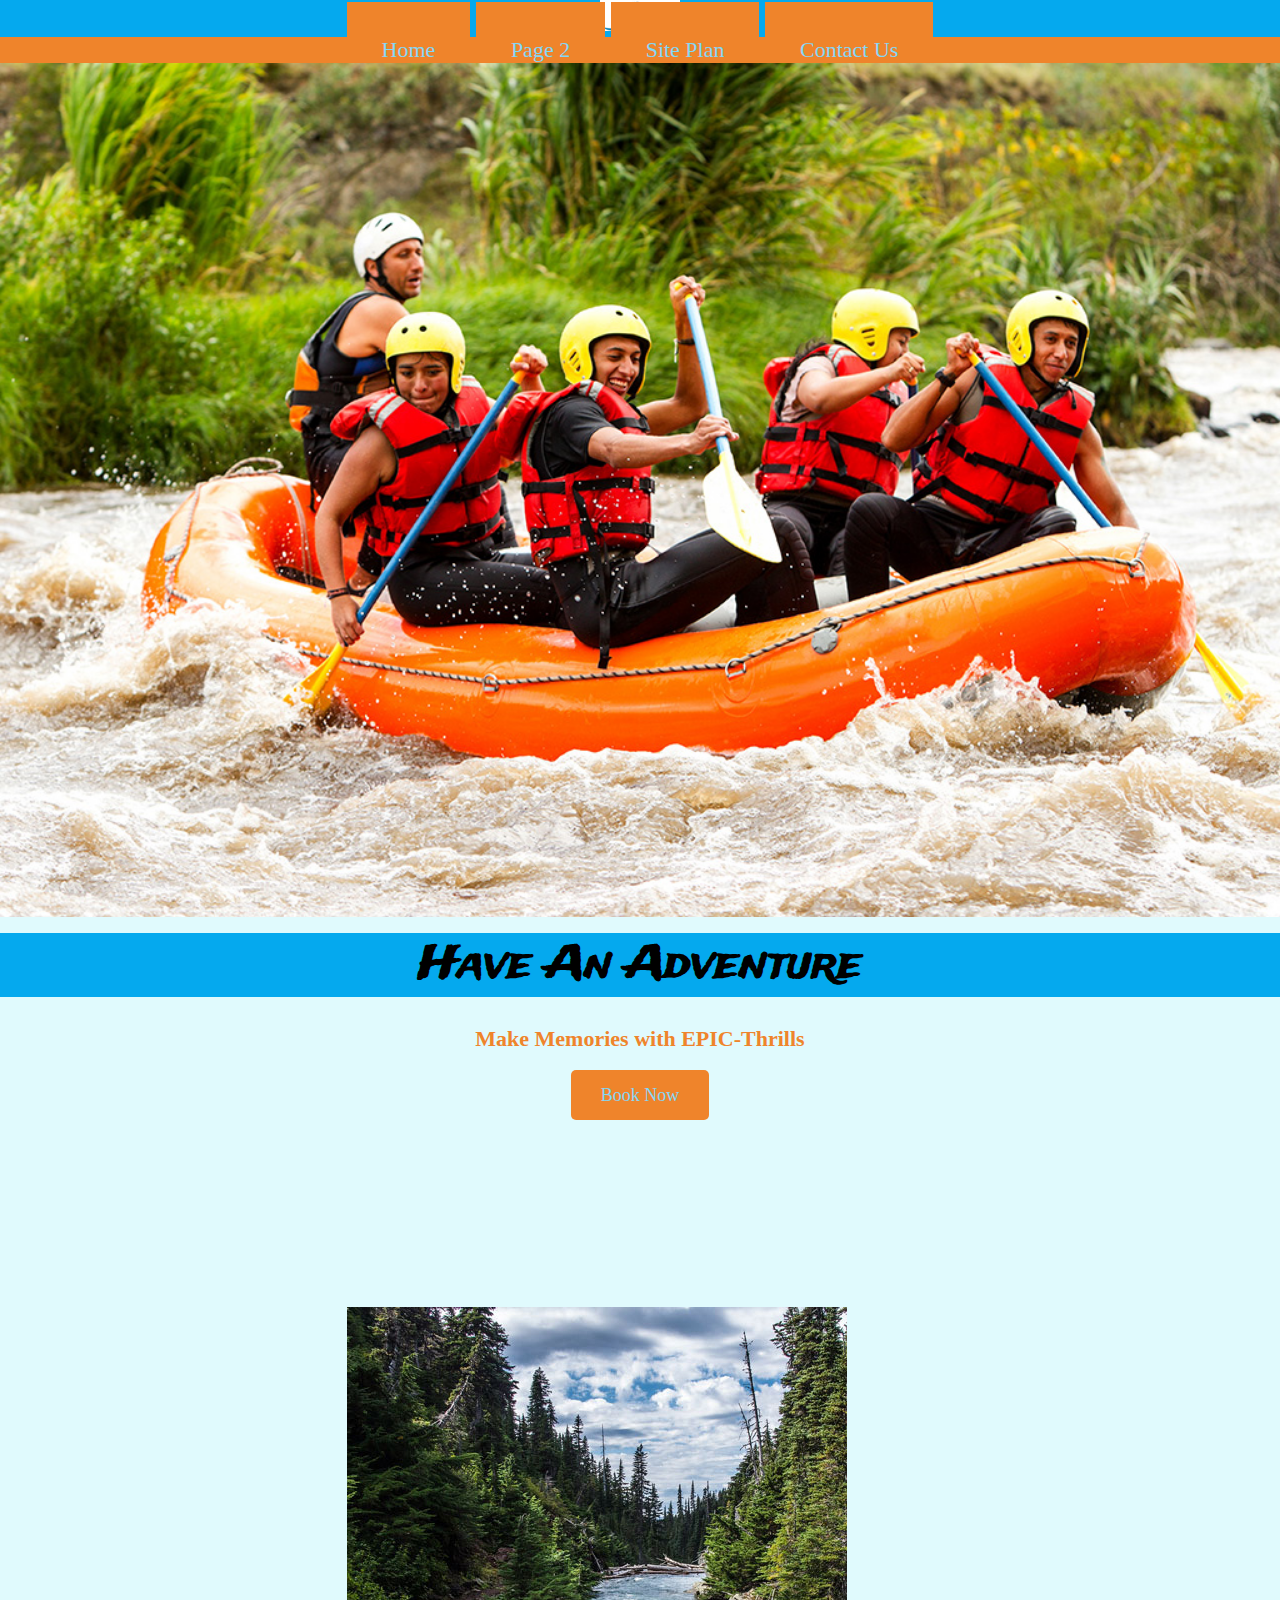
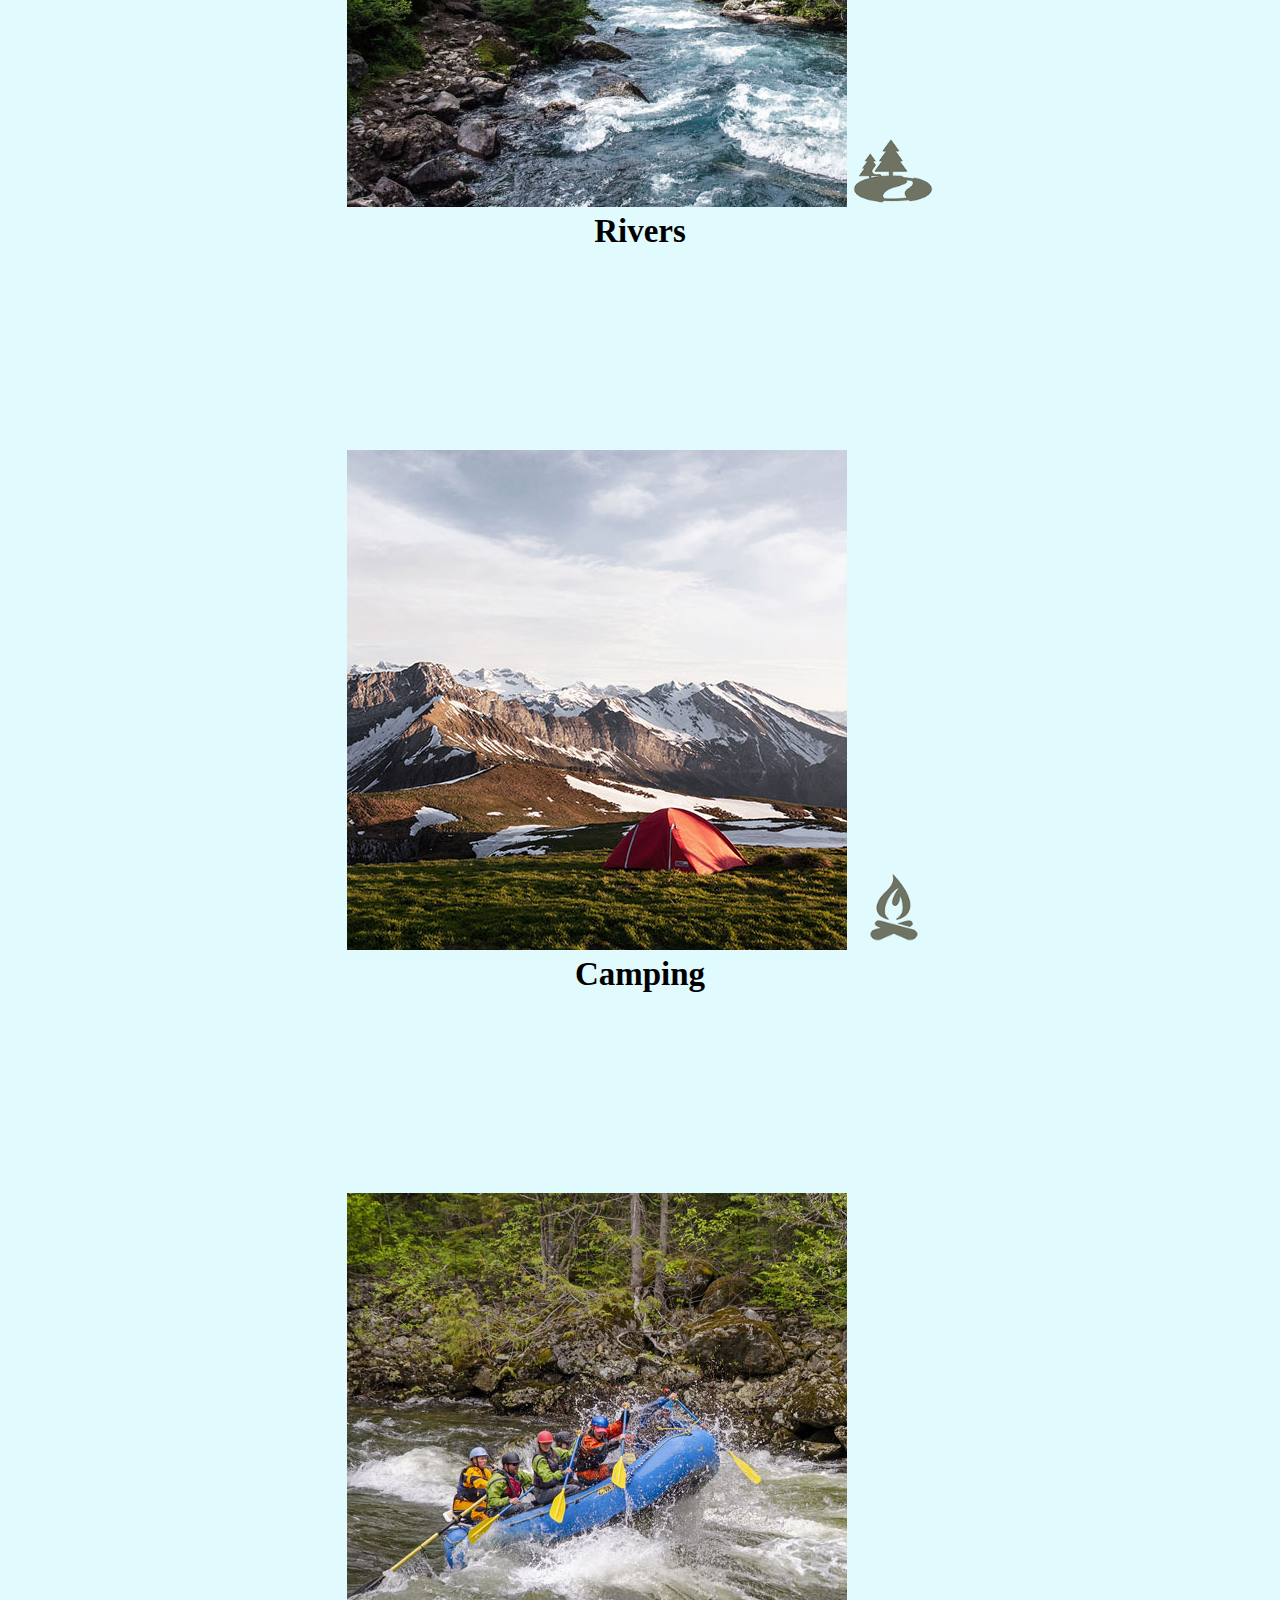
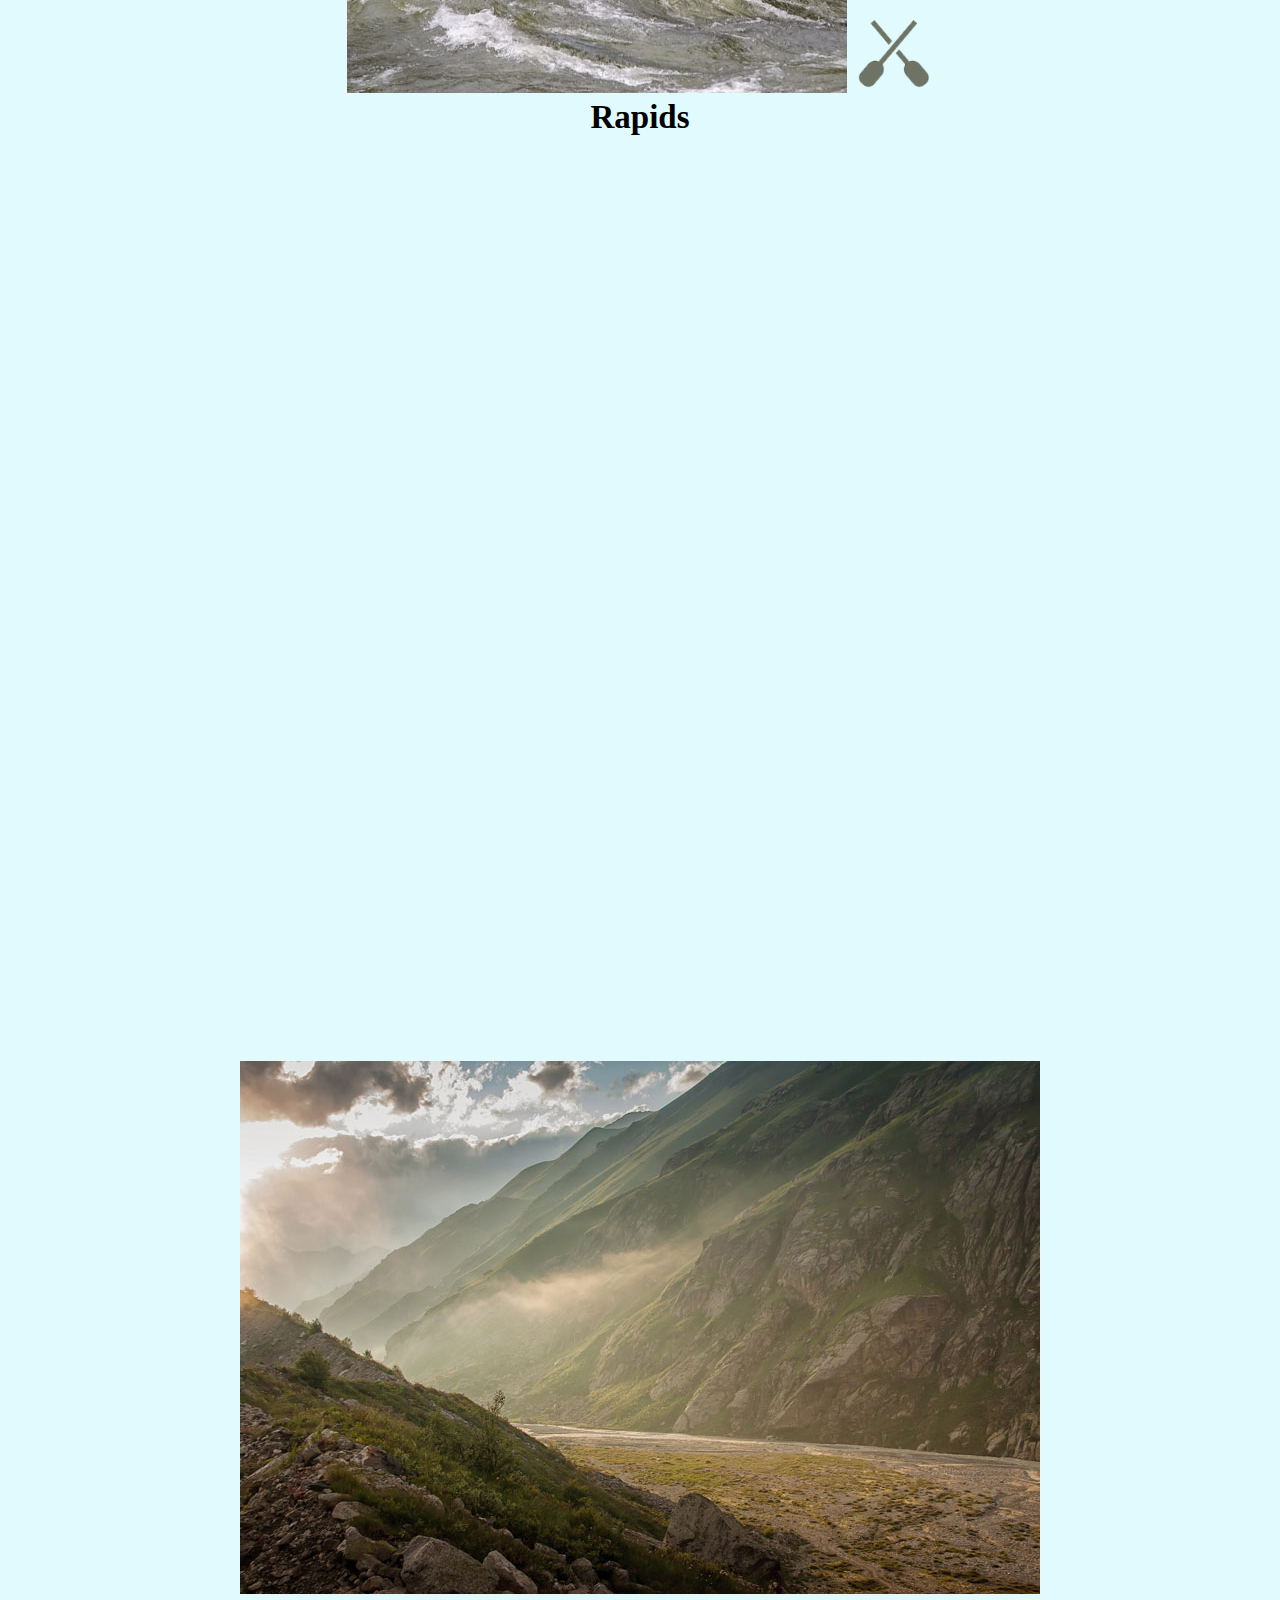
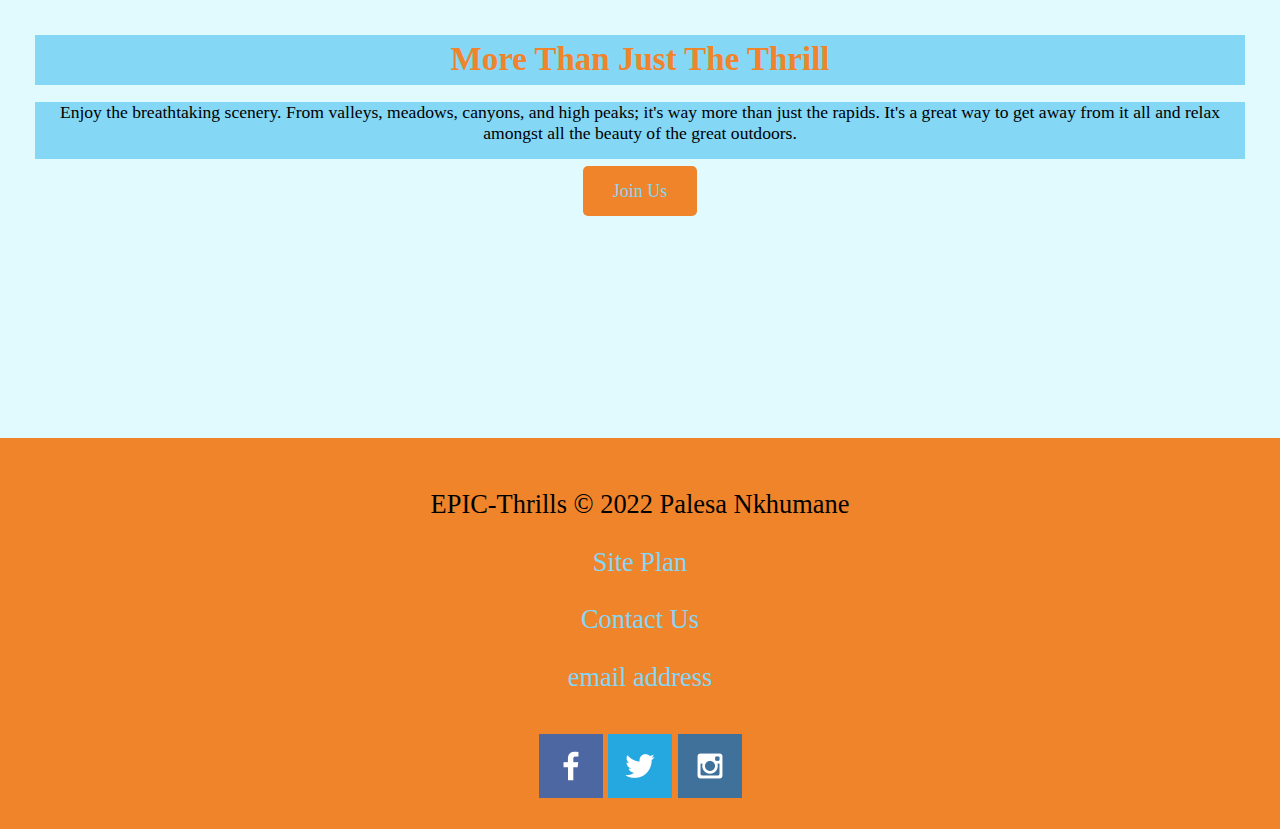
==== commit c38746b2: "week5" ====
--- a/wwr/index.html
+++ b/wwr/index.html
@@ -5,7 +5,6 @@
     <meta http-equiv="X-UA-Compatible" content="IE=edge">
     <meta name="viewport" content="width=device-width, initial-scale=1.0">
     <title>Whitewater Rafting Vacations | EPIC-Thrills Adventures | Home</title>
-    <link rel="stylesheet" href="styles/site-plan-rafting.css">
     <link rel="stylesheet" href="styles/style.css">
 </head>
 <body>
--- a/wwr/styles/style.css
+++ b/wwr/styles/style.css
@@ -1,3 +1,5 @@
+@import url('https://fonts.googleapis.com/css2?family=Montserrat&family=Roboto&family=Trade+Winds&display=swap');
+
 header {
     background-color: #05a9ee;
     color: black;
@@ -6,13 +8,17 @@
 body {
     max-width: 1600px;
     margin: 0 auto;
-    padding: 4em;
-    font-size: 18px;
+    padding: 0;
+    font-size: 22px;
     text-align: center;
     background-color: #e0fafd;
     color: black; 
 }
 
+  h2 {
+  margin: 0;
+  }
+  
 
   nav  {
     text-align: center;
@@ -21,11 +27,12 @@
     color: #85d7f6;
   }
 
-  nav a {
+nav a {
     text-align: center;
     text-decoration: none;
     background-color: #ef842b;
     color: #85d7f6;
+    padding: 35px;
   }
 
   nav a:link, nav a:visited {
@@ -59,6 +66,9 @@
   .home-title {
     background-color: #05a9ee;
     color: black;
+    font-family: 'Trade Winds', 'Montserrat', 'Roboto';
+    font-size: 2em;
+    margin-top: 10px;
   }
   h4 {
     background-color: #e0fafd;
@@ -69,12 +79,21 @@
     background-color: #ef842b;
     color: #85d7f6;
     text-decoration: none;
+    font-size: 18px;
+    padding: 15px 30px;
+    margin-top: 50px;
+    border-radius: 5px;
   }
 
-  .book, .join {
-    background-color: #ffdfb5;
-    color: #85d7f6;
+  .card-img {
+    border-color: black;
+    border: 10px;
   }
+
+  main section img {
+    box-sizing: border-box;
+  }
+
   .book:hover, .join.book:hover {
     background-color: #ffdfb5;
     color: #85d7f6;
@@ -82,25 +101,43 @@
 
   .msg h2 {
     background-color: #85d7f6;
-    color: #05a9ee;
+    color: #ef842b;
+    line-height: 1.5em;
+  }
+
+  .msg {
+    padding: 35px;
   }
 
   .msg p {
     background-color: #85d7f6;
     color: black;
+    font-size: .8em;
+    padding-bottom: 15px;
   }
+
+  .rivers-card, .camping-card, .rapids-card {
+    margin: 200px 0;
+  }  
 
   .logo {
     width: 80px;
   }
 
+  #logo_link {
+    padding-top: 5px;
+  }  
+
   .icon {
     width: 80px;
+    padding-top: 10px;
   }
   
 footer {
     background-color: #ef842b;
     color: black;
+    padding: 25px 50px;
+    margin-top: 200px;
   }
 
   footer a {
@@ -123,6 +160,10 @@
     text-decoration: underline;
   }
 
+  footer .social img{
+    padding-top: 15px;
+  }
+
  
 
 
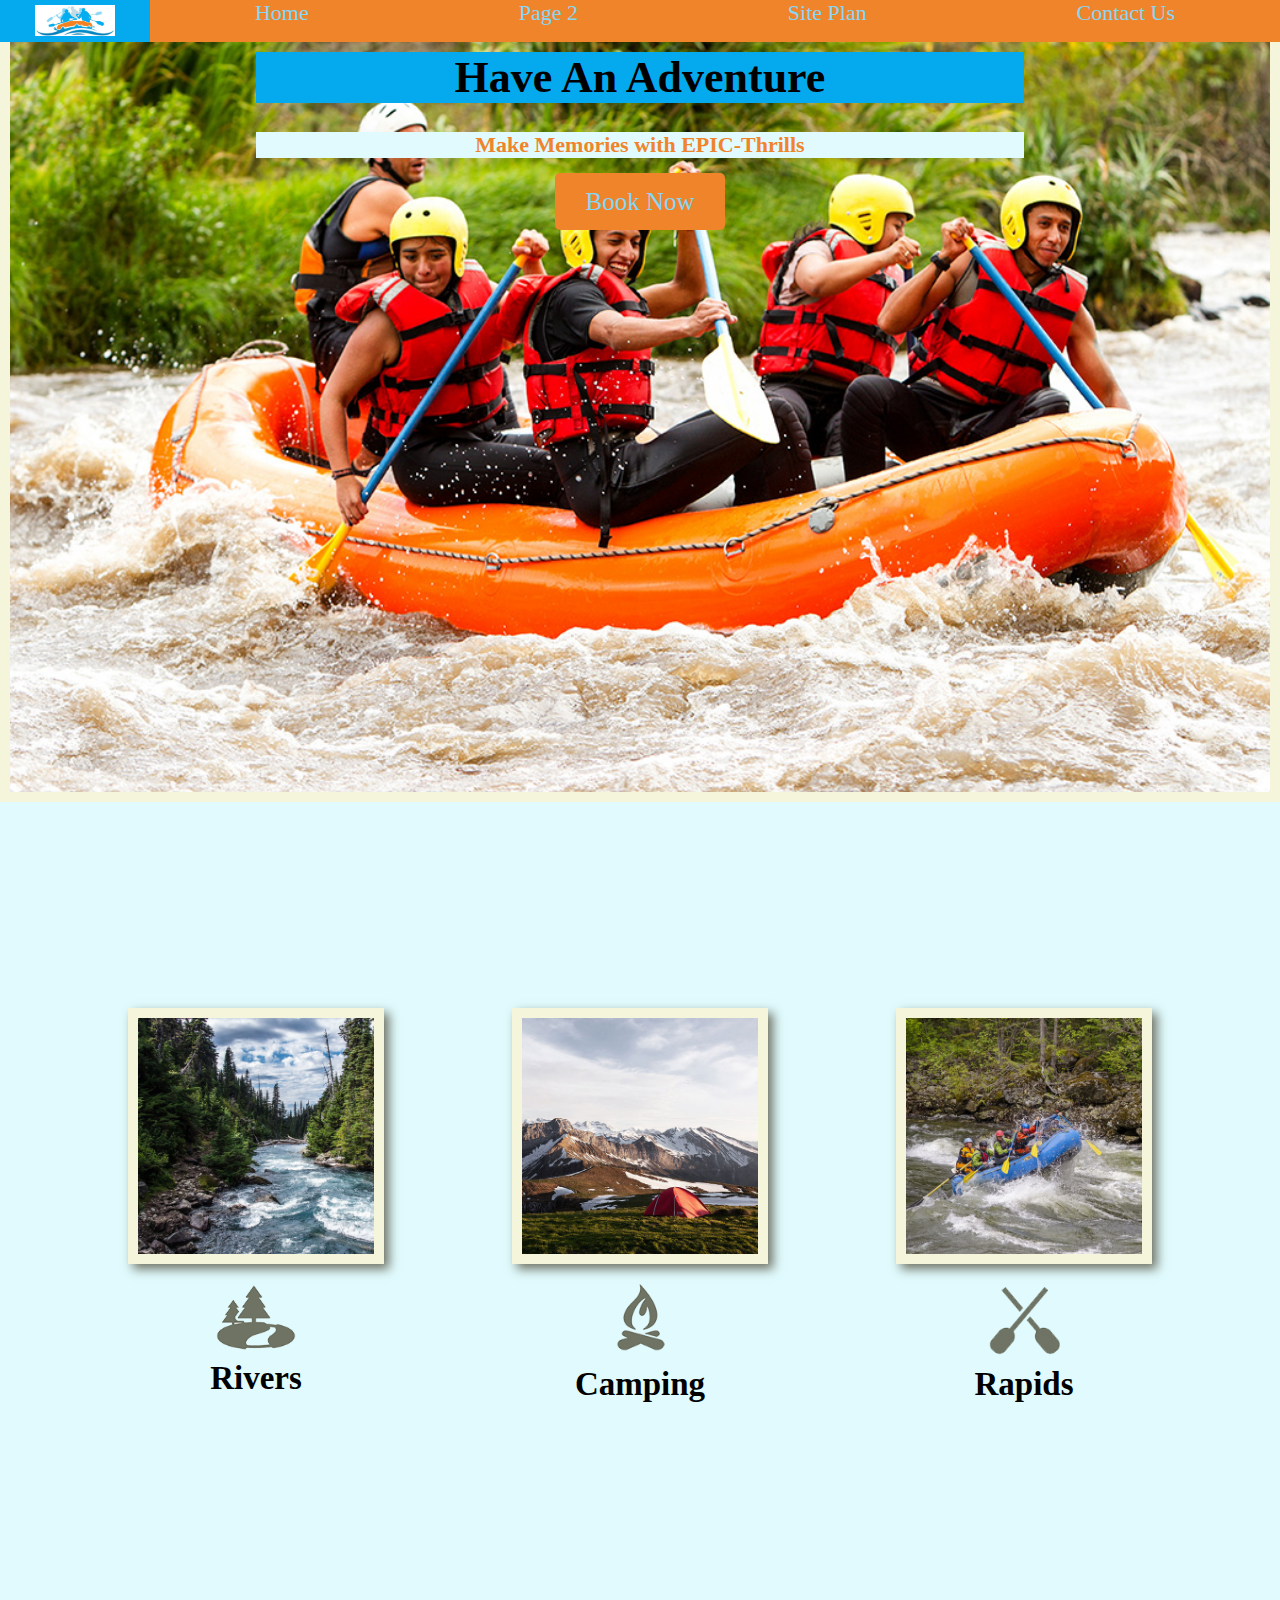
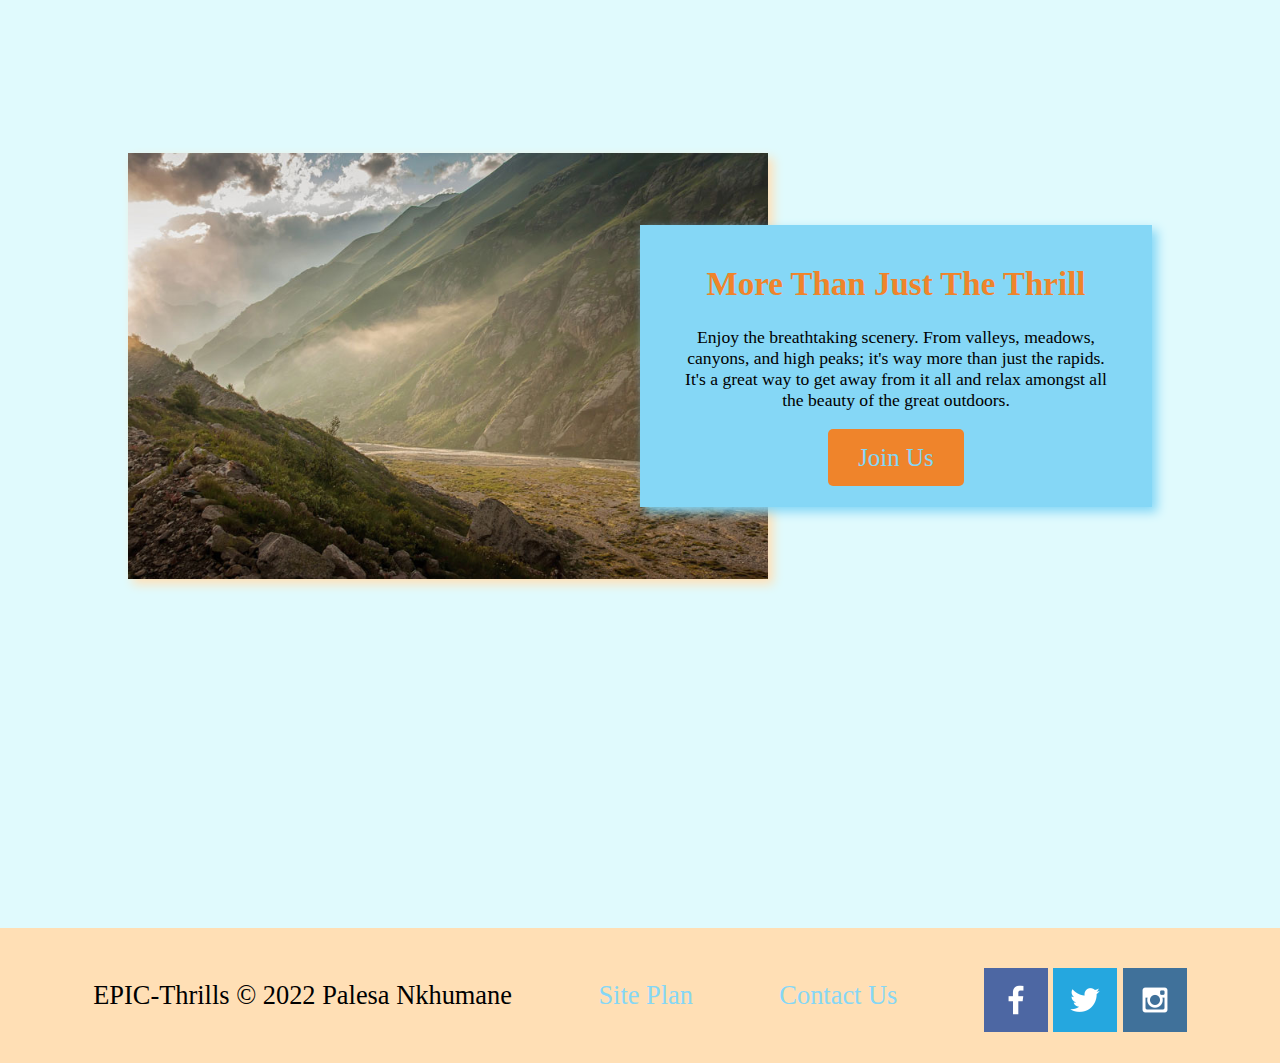
==== commit 15b91063: "final touches" ====
--- a/wwr/index.html
+++ b/wwr/index.html
@@ -24,7 +24,7 @@
 
         <div id="hero">
             <div id="hero-box">
-                <img id="hero-img" src="images/rafting.jpg" alt="people enjoying white water rafting">
+                <img id="hero-img" src="images/rafting.jpg" alt="People enjoying white water rafting">
             </div>
 
             <section id="hero-msg">
@@ -34,7 +34,6 @@
                     <a class='book' href="rates.html">Book Now</a>
                 </div>
             </section>
-            
         </div>
 
         <main class="home-grid">
@@ -70,8 +69,7 @@
             <p>EPIC-Thrills &copy; 2022 Palesa Nkhumane</p>
             <p><a href="site-plan-rafting.html">Site Plan</a></p>
             <p><a href="contactus.html">Contact Us</a></p>
-            <p><a href= "mailto:palesa@epicthrillsadventures.com"> email address </a></p>
-
+           
             <div class="social">
                 <a href="https://facebook.com" target="_blank">
                     <img src="images/facebook.png" alt="fb icon">
--- a/wwr/styles/style.css
+++ b/wwr/styles/style.css
@@ -1,181 +1,298 @@
 @import url('https://fonts.googleapis.com/css2?family=Montserrat&family=Roboto&family=Trade+Winds&display=swap');
 
 header {
-    background-color: #05a9ee;
-    color: black;
+  background-color: #05a9ee;
+  color: black;
+  display: grid;
+  grid-template-columns: 150px auto;
 }
 
 body {
-    max-width: 1600px;
-    margin: 0 auto;
-    padding: 0;
-    font-size: 22px;
-    text-align: center;
-    background-color: #e0fafd;
-    color: black; 
-}
-
-  h2 {
+  max-width: 1600px;
+  margin: 0 auto;
+  padding: 0;
+  font-size: 22px;
+  text-align: center;
+  background-color: #e0fafd;
+  color: black; 
+}
+
+h2 {
   margin: 0;
-  }
+}
   
 
-  nav  {
-    text-align: center;
-    text-decoration: none;
-    background-color: #ef842b;
-    color: #85d7f6;
-  }
+nav  {
+  text-align: center;
+  text-decoration: none;
+  background-color: #ef842b;
+  color: #85d7f6;
+  display: flex;
+  justify-content: space-around;
+}
 
 nav a {
-    text-align: center;
-    text-decoration: none;
-    background-color: #ef842b;
-    color: #85d7f6;
-    padding: 35px;
-  }
-
-  nav a:link, nav a:visited {
-    color: var(--nav-link-color);
-  }
-  nav a:hover {
-    background-color: #ffdfb5;
-    color: #85d7f6;
-  }
-
-  #hero-msg h1, #hero-msg h4{
-    text-align: center;
-  }
-
-  #hero-img {
-    width: 100%;
-  }
-
-  .button-box {
-    text-align: center;
-  }
-
-  main section {
-    text-align: center;
-  }
-
-  #background {
-    height: 725px;
-  }
-
-  .home-title {
-    background-color: #05a9ee;
-    color: black;
-    font-family: 'Trade Winds', 'Montserrat', 'Roboto';
-    font-size: 2em;
-    margin-top: 10px;
-  }
-  h4 {
-    background-color: #e0fafd;
-    color: #ef842b;
-  }
-
-  .book, .join {
-    background-color: #ef842b;
-    color: #85d7f6;
-    text-decoration: none;
-    font-size: 18px;
-    padding: 15px 30px;
-    margin-top: 50px;
-    border-radius: 5px;
-  }
-
-  .card-img {
-    border-color: black;
-    border: 10px;
-  }
-
-  main section img {
-    box-sizing: border-box;
-  }
-
-  .book:hover, .join.book:hover {
-    background-color: #ffdfb5;
-    color: #85d7f6;
-  }
-
-  .msg h2 {
-    background-color: #85d7f6;
-    color: #ef842b;
-    line-height: 1.5em;
-  }
-
-  .msg {
-    padding: 35px;
-  }
-
-  .msg p {
-    background-color: #85d7f6;
-    color: black;
-    font-size: .8em;
-    padding-bottom: 15px;
-  }
-
-  .rivers-card, .camping-card, .rapids-card {
-    margin: 200px 0;
-  }  
-
-  .logo {
-    width: 80px;
-  }
-
-  #logo_link {
-    padding-top: 5px;
-  }  
-
-  .icon {
-    width: 80px;
-    padding-top: 10px;
-  }
+  text-align: center;
+  text-decoration: none;
+  background-color: #ef842b;
+  color: #85d7f6;
+  padding: 0px;
+}
+
+nav a:hover {
+  background-color: #ffdfb5;
+  color: #05a9ee;
+}
+
+#hero {
+  display: grid;
+  grid-template-columns: 1fr 3fr 1fr;
+  margin-top: -100px; 
+}
+
+#hero-box {
+  grid-column: 1/4;
+  grid-row: 1/3;
+  z-index: -1;
+}
+
+#hero-msg {
+  grid-column: 2/3;
+  grid-row: 1/2;
+  margin-top: 100px;
+}
+
+#hero-msg h1, #hero-msg h4 {
+  text-align: center;
+}
+
+#hero-msg h4 {
+  color: #ef842b;
+}
+
+#hero-img {
+  width: 100%;
+  border: 10px solid beige;
+  box-sizing: border-box;
+}
+
+.button-box {
+  text-align: center;
+}
+
+main section {
+  text-align: center;
+}
+
+.home-grid {
+  display: grid; 
+  grid-template-columns: repeat(10, 1fr);
+}
+
+#background {
+  height: 725px;
+  grid-column: 1/11;
+  grid-row: 4/9;
+}
+
+
+.home-title {
+  background-color: #05a9ee;
+  color: black;
+  
+  font-size: 2em;
+  margin-top: 10px;
+}
+
+h4 {
+background-color: #e0fafd;
+  color: #ef842b
+}
+
+
+.book, .join {
+  background-color: #ef842b;
+  color: #85d7f6;
+  text-decoration: none;
+  font-size: 25px;
+  padding: 15px 30px;
+  margin-top: 50px;
+  border-radius: 5px;
+}
+
+.card-img {
+  border-color: black;
+  border: 10px solid beige;
+  box-sizing: border-box;
+  transition: transform .5s;
+  box-shadow: 5px 5px 10px #6f7364;
+}
+
+.card-img:hover {
+  opacity: .6;
+  transform: scale(1.1);
+}
+
+.card-img, .mountains {
+  width: 100%;
+}
+
+.rivers-card {
+  grid-column: 2/4;
+  grid-row: 2/3;
+}
+
+.camping-card {
+  grid-column: 5/7;
+  grid-row: 2/3;
+}
+
+.rapids-card {
+  grid-column: 8/10;
+  grid-row: 2/3;
+}
+
+.mountains {
+  width: 100%;
+  grid-column: 2/7;
+  grid-row: 5/8;
+  box-shadow: 5px 5px 10px #ffdfb5;
+}
+
+main section img {
+  box-sizing: border-box;
+}
+
+.book:hover, .join:hover {
+  background-color: #ffdfb5;
+  color: #05a9ee;
+}
+
+.msg h2 {
+  background-color: #85d7f6;
+  color: #ef842b;
+  line-height: 1.5em;
+}
+
+.msg {
+  background-color: #85d7f6;
+  padding: 35px;
+  grid-column: 6/10;
+  grid-row: 6/7;
+  box-shadow: 5px 5px 10px #85d7f6;
+}
+
+.msg p {
+  background-color: #85d7f6;
+  color: black;
+  font-size: .8em;
+  padding-bottom: 15px;
+}
+
+.rivers-card, .camping-card, .rapids-card {
+  margin: 200px 0;
+}
+ 
+.logo {
+  width: 80px;
+}
+
+#logo_link {
+  padding-top: 5px;
+  justify-self: center;
+  align-self: center;
+}  
+
+.icon {
+   width: 80px;
+  padding-top: 10px;
+}
   
 footer {
-    background-color: #ef842b;
-    color: black;
-    padding: 25px 50px;
-    margin-top: 200px;
-  }
-
-  footer a {
-    background-color: #ef842b;
-    color: #85d7f6;
-    text-align: center;
-    text-decoration: none;
-  }
-
-  footer a:hover {
-    background-color: #ffdfb5 ;
-    color: #85d7f6;
-  }
-
-  footer p {
-    font-size: 1.2em;
-  }
-
-  footer p a:hover {
-    text-decoration: underline;
-  }
-
-  footer .social img{
-    padding-top: 15px;
-  }
-
- 
-
-
-
-
-
-
-
-
-
-
-
-
-
-
+  background-color: #ffdfb5;
+  color: black;
+  padding: 25px 50px;
+  margin-top: 200px;
+  display: flex;
+  justify-content: space-around;
+  align-items: center;
+}
+
+footer a {
+  background-color: #ffdfb5;
+  color: #85d7f6;
+  text-decoration: none;
+}
+
+footer a:hover {
+  background-color: #ef842b ;
+  color: #05a9ee;
+}
+
+footer p {
+  font-size: 1.2em;
+}
+
+footer p a:hover {
+  text-decoration: underline;
+}
+
+footer .social img{
+  padding-top: 15px;
+}
+
+@media screen and (max-width: 900px) {
+  #hero, .home-grid {
+      display: block;
+      height: auto;
+  }
+  nav, footer {
+      flex-direction: column;
+  }
+  nav a {
+      display: block;
+      padding: 15px;
+  }
+  #hero {
+      margin-top: 0;
+  }
+  #hero-msg {
+      margin-top: 0;
+  }
+  #hero-msg h4 {
+      display: none;
+  }
+  .home-title {
+      font-size: 25px;
+      color: #6f7364;
+  }
+  .rivers-card, .camping-card, .rapids-card { 
+      margin: 50px auto;
+      width: 60%;
+  }
+  #background {
+      display: none;
+  }
+  .mountains, .msg {
+      width: 80%;
+      display: block;
+      margin: 0 auto;
+  }
+  footer {
+      margin-top: 25px;
+  }
+} 
+
+
+
+
+
+
+
+
+
+
+
+
+
+
